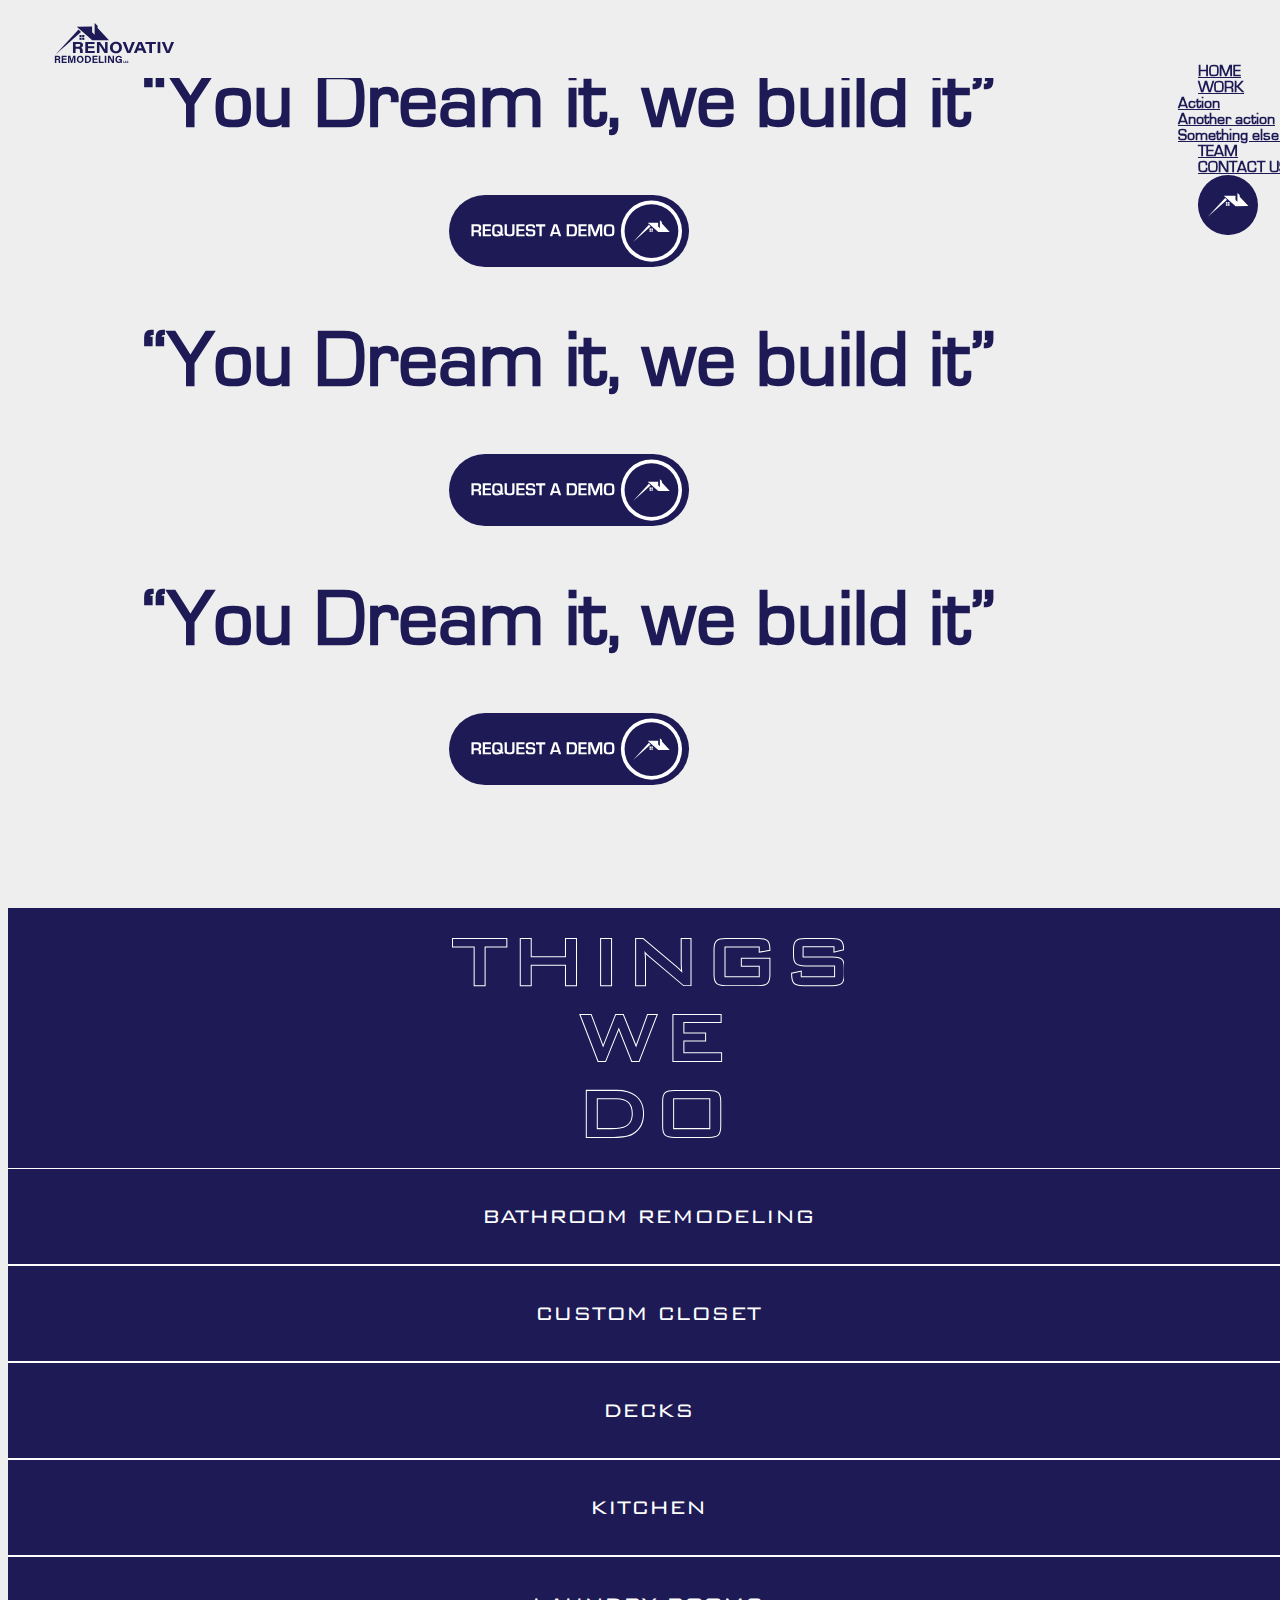
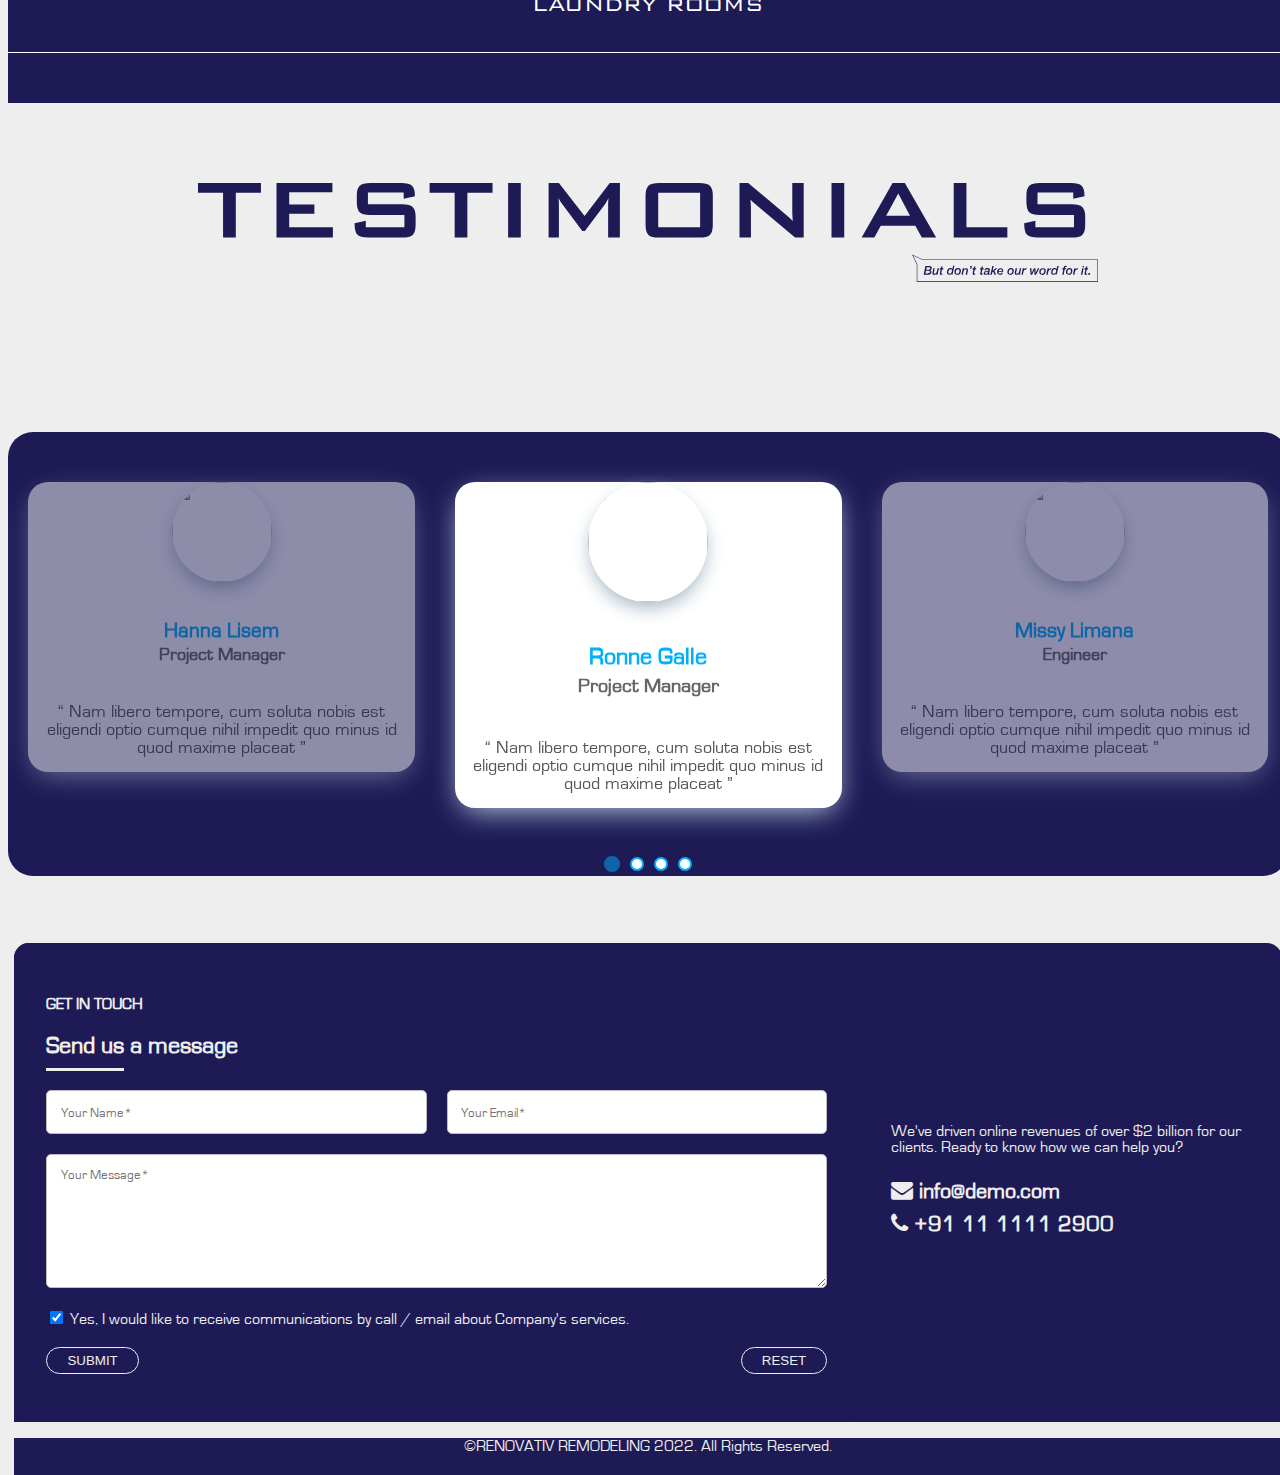
==== index.html @ 7543b1d0 "Add files via upload" ====
<html lang="en">
<head>
    <meta charset="UTF-8">
    <meta http-equiv="X-UA-Compatible" content="IE=edge">
    <meta name="viewport" content="width=device-width, initial-scale=1.0">
    <!-- <link rel="stylesheet" href="/assets/css/paper-kit.css"> -->
    <link rel="stylesheet" href="https://cdnjs.cloudflare.com/ajax/libs/font-awesome/4.7.0/css/font-awesome.min.css">
    <link href="https://cdn.jsdelivr.net/npm/bootstrap@5.1.3/dist/css/bootstrap.min.css" rel="stylesheet" integrity="sha384-1BmE4kWBq78iYhFldvKuhfTAU6auU8tT94WrHftjDbrCEXSU1oBoqyl2QvZ6jIW3" crossorigin="anonymous">
    <link rel='stylesheet' href='https://cdnjs.cloudflare.com/ajax/libs/OwlCarousel2/2.3.4/assets/owl.carousel.min.css'>
    
    <link rel="stylesheet" href="css/styles.css">
    <title>Renovativ</title>
</head>
<body>
    <div class="container-fluid landing_page">
        
        <nav class="navbar navbar-expand-lg navbar-light bg-light">
          <div class="container-fluid">
            <a class="navbar-brand" href="#"><img src="SVG/ren_logo.svg" alt="" width="183" height="40" class="d-inline-block align-text-top"></a>
            <div class="menu-container">
              <div class="close">close</div>
              <div class="abs-center tab menu-tab">The Menu stuff will go here</div>
          </div>
          
          <div class="side-nav">
              <h2 class="abs-center nav-header">Nav</h2>
              <ul class="abs-center nav-options">
                  <li class="rela-block nav-link the-menu">HOME</li>
                  <li class="rela-block nav-link">WORK</li>
                    
                  <li class="rela-block nav-link">TEAM</li>
                  <li class="rela-block nav-link">CONTACT US</li>
              </ul>
          </div>
          <div class="rela-block top-section">
    
            <div class="nav-button top">
                <div class="abs-center nav-bars">
                  <svg xmlns="http://www.w3.org/2000/svg" viewBox="0 0 61.43 61.42">
                    <defs>
                        <style>
                            .svg_n {
                                fill: #1d1a55;
                            }
                
                            .svg_w {
                                fill: #fff;
                            }
                        </style>
                    </defs>
                    <g id="Layer_2" data-name="Layer 2">
                        <g id="Layer_1-2" data-name="Layer 1">
                            <path class="svg_n" d="M61.43,30.71A30.72,30.72,0,1,1,30.71,0,30.71,30.71,0,0,1,61.43,30.71" />
                            <rect class="svg_w" x="28.53" y="27.74" width="1.67" height="1.67" />
                            <rect class="svg_w" x="30.64" y="27.74" width="1.67" height="1.67" />
                            <rect class="svg_w" x="28.53" y="29.87" width="1.67" height="1.67" />
                            <rect class="svg_w" x="30.64" y="29.87" width="1.67" height="1.67" />
                            <polygon class="svg_w"
                                points="38.39 21.16 38.39 25.5 40.36 27.48 40.36 18.36 42.69 20.48 42.69 20.69 42.69 22.18 51.62 31.78 38.52 31.87 26.42 21.21 38.39 21.16" />
                            <polygon class="svg_w" points="27.77 23.47 29.72 25.34 9.81 43.06 27.77 23.47" />
                        </g>
                    </g>
                </svg>
                </div>
            </div>
        </div>
            <div class="collapse navbar-collapse" id="navbarNavDropdown">
              <ul class="navbar-nav">
                <li class="nav-item">
                  <a class="nav-link active" aria-current="page" href="#">HOME</a>
                </li>
                <li class="nav-item dropdown">
                  <a class="nav-link dropdown-toggle" href="#" id="navbarDropdownMenuLink" role="button" data-bs-toggle="dropdown" aria-expanded="false">
                    WORK
                  </a>
                  <ul class="dropdown-menu" aria-labelledby="navbarDropdownMenuLink">
                    <li><a class="dropdown-item" href="#">Action</a></li>
                    <li><a class="dropdown-item" href="#">Another action</a></li>
                    <li><a class="dropdown-item" href="#">Something else here</a></li>
                  </ul>
                </li>
                <li class="nav-item">
                  <a class="nav-link" href="#">TEAM</a>
                </li>
                <li class="nav-item">
                  <a class="nav-link" href="#">CONTACT US</a>
                </li>
                <li class="nav-item">
                  <a class="nav-link nav_svg" href="#">
                      <svg xmlns="http://www.w3.org/2000/svg" viewBox="0 0 61.43 61.42"><defs><style>.cls-1{fill:#1d1a55;}.cls-2{fill:#fff;}</style></defs><g id="Layer_2" data-name="Layer 2"><g id="Layer_1-2" data-name="Layer 1"><path class="cls-1" d="M61.43,30.71A30.72,30.72,0,1,1,30.71,0,30.71,30.71,0,0,1,61.43,30.71"/><rect class="cls-2" x="28.53" y="27.74" width="1.67" height="1.67"/><rect class="cls-2" x="30.64" y="27.74" width="1.67" height="1.67"/><rect class="cls-2" x="28.53" y="29.87" width="1.67" height="1.67"/><rect class="cls-2" x="30.64" y="29.87" width="1.67" height="1.67"/><polygon class="cls-2" points="38.39 21.16 38.39 25.5 40.36 27.48 40.36 18.36 42.69 20.48 42.69 20.69 42.69 22.18 51.62 31.78 38.52 31.87 26.42 21.21 38.39 21.16"/><polygon class="cls-2" points="27.77 23.47 29.72 25.34 9.81 43.06 27.77 23.47"/></g></g></svg>
                  </a>
                </li>
                
              </ul>
            </div>
          </div>
        </nav>
         

          <div class="container_fluid carousel_main">
            <div id="carouselExampleDark" class="carousel carousel-dark slide" data-bs-ride="carousel">
                <div class="carousel-indicators">
                  <button type="button" data-bs-target="#carouselExampleDark" data-bs-slide-to="0" class="active" aria-current="true" aria-label="Slide 1"></button>
                  <button type="button" data-bs-target="#carouselExampleDark" data-bs-slide-to="1" aria-label="Slide 2"></button>
                  <button type="button" data-bs-target="#carouselExampleDark" data-bs-slide-to="2" aria-label="Slide 3"></button>
                </div>
                <div class="carousel-inner">
                  <div class="carousel-item active">
                    <h1>
                        “You Dream it, we build it”
                    </h1>
                    <svg xmlns="http://www.w3.org/2000/svg" viewBox="0 0 274.03 82.09"><defs><style>.cls-1{fill:#1d1a55;}.cls-2{fill:#fff;}</style></defs><g id="Layer_2" data-name="Layer 2"><g id="Layer_1-2" data-name="Layer 1"><path class="cls-1" d="M233,82.09H41.05A41,41,0,1,1,41.05,0H233a41,41,0,0,1,0,82.09"/><path class="cls-2" d="M266.07,41.21A34.92,34.92,0,1,1,231.15,6.29a34.93,34.93,0,0,1,34.92,34.92"/><path class="cls-2" d="M25.65,47.12V33.52h6.71a5.16,5.16,0,0,1,3.45.87,4.16,4.16,0,0,1,.95,3.14,5.77,5.77,0,0,1-.48,2.82,2.79,2.79,0,0,1-1.94,1v.09c1.51.1,2.27,1,2.27,2.64v3H34V44.64A1.84,1.84,0,0,0,32,42.54H28.23v4.58Zm2.58-6.75h3.71a2.37,2.37,0,0,0,1.76-.48A2.9,2.9,0,0,0,34.13,38a3.1,3.1,0,0,0-.37-1.88,2.19,2.19,0,0,0-1.64-.43H28.23Z"/><path class="cls-2" d="M41.12,35.69V39.2H47.5v1.9H41.12V45h6.79v2.17H38.54V33.52h9.31v2.17Z"/><path class="cls-2" d="M62.48,45.3l-1.07,1.56L60.12,46q-1.27,1.27-4.83,1.28c-2.6,0-4.26-.39-5-1.17s-1.11-2.55-1.11-5.3q0-4.82,1-6.09t5-1.28q3.91,0,5,1.2t1.08,5.54a20.94,20.94,0,0,1-.27,4.18Zm-7.75-3,1.08-1.55,2.81,1.9c.05-.49.08-.82.08-1V38.58c0-1.27-.2-2.08-.62-2.43a4.71,4.71,0,0,0-2.8-.54c-1.73,0-2.74.23-3,.67s-.44,2-.44,4.63c0,2,.18,3.17.54,3.55s1.46.57,3.33.57a3.58,3.58,0,0,0,2.23-.61Z"/><path class="cls-2" d="M72.24,33.52h2.58v9c0,1.89-.37,3.15-1.1,3.76s-2.21.91-4.46.91-3.92-.29-4.66-.86-1.11-1.8-1.11-3.66v-9.2h2.59v9.2c0,1,.18,1.64.53,1.91a5,5,0,0,0,2.54.4,4.84,4.84,0,0,0,2.56-.41c.35-.27.53-.94.53-2Z"/><path class="cls-2" d="M79.51,35.69V39.2h6.38v1.9H79.51V45H86.3v2.17H76.93V33.52h9.31v2.17Z"/><path class="cls-2" d="M98.32,37.49H95.8a1.69,1.69,0,0,1,0-.28q-.09-1.16-.51-1.44a4,4,0,0,0-2-.3,5.46,5.46,0,0,0-2.39.34,1.54,1.54,0,0,0-.57,1.43c0,.85.16,1.37.46,1.54a10.19,10.19,0,0,0,3,.4q3,.16,3.93.87c.6.46.9,1.43.9,2.9,0,1.81-.35,3-1.05,3.5s-2.24.79-4.62.79c-2.13,0-3.55-.26-4.26-.77s-1-1.57-1-3.15v-.5h2.51v.29c0,1,.17,1.53.5,1.74a6.69,6.69,0,0,0,2.72.32,4.17,4.17,0,0,0,2.22-.37c.31-.24.48-.81.48-1.7a1.75,1.75,0,0,0-.37-1.31,2.77,2.77,0,0,0-1.57-.4l-1.42-.09c-2.16-.12-3.53-.42-4.13-.89s-.9-1.49-.9-3,.36-2.65,1.08-3.18,2.17-.79,4.32-.79,3.43.24,4.14.73A3.22,3.22,0,0,1,98.32,37Z"/><path class="cls-2" d="M105.86,35.83V47.12h-2.58V35.83H99.35V33.52h10.58v2.31Z"/><path class="cls-2" d="M124.57,44.51H118.7l-.85,2.61h-2.73l4.52-13.6h3.88l4.6,13.6h-2.68Zm-.6-1.9-2.35-7.09-2.31,7.09Z"/><path class="cls-2" d="M134.39,47.12V33.52h6.69c1.9,0,3.23.42,4,1.25s1.15,2.28,1.15,4.36q0,5.1-.92,6.54c-.61,1-2,1.45-4.14,1.45ZM137,45h3.67c1.24,0,2-.28,2.4-.85a8.27,8.27,0,0,0,.54-3.76,9.28,9.28,0,0,0-.48-3.83c-.33-.54-1.09-.82-2.3-.82H137Z"/><path class="cls-2" d="M150.41,35.69V39.2h6.38v1.9h-6.38V45h6.79v2.17h-9.37V33.52h9.31v2.17Z"/><path class="cls-2" d="M175,33.52v13.6h-2.58V39.71c0-.59,0-1.26.05-2l.05-1,0-1h-.08l-.31.95-.3,1c-.28.85-.5,1.47-.65,1.88l-3,7.67h-2.35l-3-7.61c-.17-.42-.39-1-.66-1.88l-.31-1-.31-.94h-.08l.05,1,0,1q.06,1.16.06,2v7.41h-2.58V33.52h4.21l2.43,6.3c.17.44.38,1.07.66,1.88l.3.95.3.94h.09l.29-.94.3-.94c.25-.79.46-1.41.64-1.87l2.39-6.32Z"/><path class="cls-2" d="M183.07,33.4q3.7,0,4.77,1.23t1.07,5.51c0,3.11-.36,5.08-1.07,5.89s-2.44,1.21-5.19,1.21c-2.47,0-4.07-.4-4.79-1.2s-1.09-2.56-1.09-5.28c0-3.25.36-5.28,1.07-6.11S180.29,33.4,183.07,33.4Zm-.2,2.21c-1.73,0-2.75.23-3,.67s-.44,2-.44,4.63c0,2,.17,3.12.52,3.52s1.35.6,3,.6,2.56-.22,2.88-.67.48-1.81.48-4.08-.15-3.63-.45-4S184.55,35.61,182.87,35.61Z"/><path class="cls-1" d="M261.86,41.21A30.71,30.71,0,1,1,231.15,10.5a30.71,30.71,0,0,1,30.71,30.71"/><rect class="cls-2" x="228.96" y="38.23" width="1.67" height="1.67"/><rect class="cls-2" x="231.08" y="38.23" width="1.67" height="1.67"/><rect class="cls-2" x="228.96" y="40.36" width="1.67" height="1.67"/><rect class="cls-2" x="231.08" y="40.36" width="1.67" height="1.67"/><polygon class="cls-2" points="238.82 31.66 238.82 35.99 240.8 37.97 240.8 28.85 243.13 30.97 243.13 31.18 243.13 32.68 252.05 42.27 238.95 42.37 226.86 31.7 238.82 31.66"/><polygon class="cls-2" points="228.21 33.97 230.15 35.84 210.25 53.56 228.21 33.97"/></g></g></svg>
                  </div>
                  <div class="carousel-item">
                    <h1>
                        “You Dream it, we build it”
                    </h1>
                    <svg xmlns="http://www.w3.org/2000/svg" viewBox="0 0 274.03 82.09"><defs><style>.cls-1{fill:#1d1a55;}.cls-2{fill:#fff;}</style></defs><g id="Layer_2" data-name="Layer 2"><g id="Layer_1-2" data-name="Layer 1"><path class="cls-1" d="M233,82.09H41.05A41,41,0,1,1,41.05,0H233a41,41,0,0,1,0,82.09"/><path class="cls-2" d="M266.07,41.21A34.92,34.92,0,1,1,231.15,6.29a34.93,34.93,0,0,1,34.92,34.92"/><path class="cls-2" d="M25.65,47.12V33.52h6.71a5.16,5.16,0,0,1,3.45.87,4.16,4.16,0,0,1,.95,3.14,5.77,5.77,0,0,1-.48,2.82,2.79,2.79,0,0,1-1.94,1v.09c1.51.1,2.27,1,2.27,2.64v3H34V44.64A1.84,1.84,0,0,0,32,42.54H28.23v4.58Zm2.58-6.75h3.71a2.37,2.37,0,0,0,1.76-.48A2.9,2.9,0,0,0,34.13,38a3.1,3.1,0,0,0-.37-1.88,2.19,2.19,0,0,0-1.64-.43H28.23Z"/><path class="cls-2" d="M41.12,35.69V39.2H47.5v1.9H41.12V45h6.79v2.17H38.54V33.52h9.31v2.17Z"/><path class="cls-2" d="M62.48,45.3l-1.07,1.56L60.12,46q-1.27,1.27-4.83,1.28c-2.6,0-4.26-.39-5-1.17s-1.11-2.55-1.11-5.3q0-4.82,1-6.09t5-1.28q3.91,0,5,1.2t1.08,5.54a20.94,20.94,0,0,1-.27,4.18Zm-7.75-3,1.08-1.55,2.81,1.9c.05-.49.08-.82.08-1V38.58c0-1.27-.2-2.08-.62-2.43a4.71,4.71,0,0,0-2.8-.54c-1.73,0-2.74.23-3,.67s-.44,2-.44,4.63c0,2,.18,3.17.54,3.55s1.46.57,3.33.57a3.58,3.58,0,0,0,2.23-.61Z"/><path class="cls-2" d="M72.24,33.52h2.58v9c0,1.89-.37,3.15-1.1,3.76s-2.21.91-4.46.91-3.92-.29-4.66-.86-1.11-1.8-1.11-3.66v-9.2h2.59v9.2c0,1,.18,1.64.53,1.91a5,5,0,0,0,2.54.4,4.84,4.84,0,0,0,2.56-.41c.35-.27.53-.94.53-2Z"/><path class="cls-2" d="M79.51,35.69V39.2h6.38v1.9H79.51V45H86.3v2.17H76.93V33.52h9.31v2.17Z"/><path class="cls-2" d="M98.32,37.49H95.8a1.69,1.69,0,0,1,0-.28q-.09-1.16-.51-1.44a4,4,0,0,0-2-.3,5.46,5.46,0,0,0-2.39.34,1.54,1.54,0,0,0-.57,1.43c0,.85.16,1.37.46,1.54a10.19,10.19,0,0,0,3,.4q3,.16,3.93.87c.6.46.9,1.43.9,2.9,0,1.81-.35,3-1.05,3.5s-2.24.79-4.62.79c-2.13,0-3.55-.26-4.26-.77s-1-1.57-1-3.15v-.5h2.51v.29c0,1,.17,1.53.5,1.74a6.69,6.69,0,0,0,2.72.32,4.17,4.17,0,0,0,2.22-.37c.31-.24.48-.81.48-1.7a1.75,1.75,0,0,0-.37-1.31,2.77,2.77,0,0,0-1.57-.4l-1.42-.09c-2.16-.12-3.53-.42-4.13-.89s-.9-1.49-.9-3,.36-2.65,1.08-3.18,2.17-.79,4.32-.79,3.43.24,4.14.73A3.22,3.22,0,0,1,98.32,37Z"/><path class="cls-2" d="M105.86,35.83V47.12h-2.58V35.83H99.35V33.52h10.58v2.31Z"/><path class="cls-2" d="M124.57,44.51H118.7l-.85,2.61h-2.73l4.52-13.6h3.88l4.6,13.6h-2.68Zm-.6-1.9-2.35-7.09-2.31,7.09Z"/><path class="cls-2" d="M134.39,47.12V33.52h6.69c1.9,0,3.23.42,4,1.25s1.15,2.28,1.15,4.36q0,5.1-.92,6.54c-.61,1-2,1.45-4.14,1.45ZM137,45h3.67c1.24,0,2-.28,2.4-.85a8.27,8.27,0,0,0,.54-3.76,9.28,9.28,0,0,0-.48-3.83c-.33-.54-1.09-.82-2.3-.82H137Z"/><path class="cls-2" d="M150.41,35.69V39.2h6.38v1.9h-6.38V45h6.79v2.17h-9.37V33.52h9.31v2.17Z"/><path class="cls-2" d="M175,33.52v13.6h-2.58V39.71c0-.59,0-1.26.05-2l.05-1,0-1h-.08l-.31.95-.3,1c-.28.85-.5,1.47-.65,1.88l-3,7.67h-2.35l-3-7.61c-.17-.42-.39-1-.66-1.88l-.31-1-.31-.94h-.08l.05,1,0,1q.06,1.16.06,2v7.41h-2.58V33.52h4.21l2.43,6.3c.17.44.38,1.07.66,1.88l.3.95.3.94h.09l.29-.94.3-.94c.25-.79.46-1.41.64-1.87l2.39-6.32Z"/><path class="cls-2" d="M183.07,33.4q3.7,0,4.77,1.23t1.07,5.51c0,3.11-.36,5.08-1.07,5.89s-2.44,1.21-5.19,1.21c-2.47,0-4.07-.4-4.79-1.2s-1.09-2.56-1.09-5.28c0-3.25.36-5.28,1.07-6.11S180.29,33.4,183.07,33.4Zm-.2,2.21c-1.73,0-2.75.23-3,.67s-.44,2-.44,4.63c0,2,.17,3.12.52,3.52s1.35.6,3,.6,2.56-.22,2.88-.67.48-1.81.48-4.08-.15-3.63-.45-4S184.55,35.61,182.87,35.61Z"/><path class="cls-1" d="M261.86,41.21A30.71,30.71,0,1,1,231.15,10.5a30.71,30.71,0,0,1,30.71,30.71"/><rect class="cls-2" x="228.96" y="38.23" width="1.67" height="1.67"/><rect class="cls-2" x="231.08" y="38.23" width="1.67" height="1.67"/><rect class="cls-2" x="228.96" y="40.36" width="1.67" height="1.67"/><rect class="cls-2" x="231.08" y="40.36" width="1.67" height="1.67"/><polygon class="cls-2" points="238.82 31.66 238.82 35.99 240.8 37.97 240.8 28.85 243.13 30.97 243.13 31.18 243.13 32.68 252.05 42.27 238.95 42.37 226.86 31.7 238.82 31.66"/><polygon class="cls-2" points="228.21 33.97 230.15 35.84 210.25 53.56 228.21 33.97"/></g></g></svg>

                  </div>
                  <div class="carousel-item">
                    <h1>
                        “You Dream it, we build it”
                    </h1>
                    <svg xmlns="http://www.w3.org/2000/svg" viewBox="0 0 274.03 82.09"><defs><style>.cls-1{fill:#1d1a55;}.cls-2{fill:#fff;}</style></defs><g id="Layer_2" data-name="Layer 2"><g id="Layer_1-2" data-name="Layer 1"><path class="cls-1" d="M233,82.09H41.05A41,41,0,1,1,41.05,0H233a41,41,0,0,1,0,82.09"/><path class="cls-2" d="M266.07,41.21A34.92,34.92,0,1,1,231.15,6.29a34.93,34.93,0,0,1,34.92,34.92"/><path class="cls-2" d="M25.65,47.12V33.52h6.71a5.16,5.16,0,0,1,3.45.87,4.16,4.16,0,0,1,.95,3.14,5.77,5.77,0,0,1-.48,2.82,2.79,2.79,0,0,1-1.94,1v.09c1.51.1,2.27,1,2.27,2.64v3H34V44.64A1.84,1.84,0,0,0,32,42.54H28.23v4.58Zm2.58-6.75h3.71a2.37,2.37,0,0,0,1.76-.48A2.9,2.9,0,0,0,34.13,38a3.1,3.1,0,0,0-.37-1.88,2.19,2.19,0,0,0-1.64-.43H28.23Z"/><path class="cls-2" d="M41.12,35.69V39.2H47.5v1.9H41.12V45h6.79v2.17H38.54V33.52h9.31v2.17Z"/><path class="cls-2" d="M62.48,45.3l-1.07,1.56L60.12,46q-1.27,1.27-4.83,1.28c-2.6,0-4.26-.39-5-1.17s-1.11-2.55-1.11-5.3q0-4.82,1-6.09t5-1.28q3.91,0,5,1.2t1.08,5.54a20.94,20.94,0,0,1-.27,4.18Zm-7.75-3,1.08-1.55,2.81,1.9c.05-.49.08-.82.08-1V38.58c0-1.27-.2-2.08-.62-2.43a4.71,4.71,0,0,0-2.8-.54c-1.73,0-2.74.23-3,.67s-.44,2-.44,4.63c0,2,.18,3.17.54,3.55s1.46.57,3.33.57a3.58,3.58,0,0,0,2.23-.61Z"/><path class="cls-2" d="M72.24,33.52h2.58v9c0,1.89-.37,3.15-1.1,3.76s-2.21.91-4.46.91-3.92-.29-4.66-.86-1.11-1.8-1.11-3.66v-9.2h2.59v9.2c0,1,.18,1.64.53,1.91a5,5,0,0,0,2.54.4,4.84,4.84,0,0,0,2.56-.41c.35-.27.53-.94.53-2Z"/><path class="cls-2" d="M79.51,35.69V39.2h6.38v1.9H79.51V45H86.3v2.17H76.93V33.52h9.31v2.17Z"/><path class="cls-2" d="M98.32,37.49H95.8a1.69,1.69,0,0,1,0-.28q-.09-1.16-.51-1.44a4,4,0,0,0-2-.3,5.46,5.46,0,0,0-2.39.34,1.54,1.54,0,0,0-.57,1.43c0,.85.16,1.37.46,1.54a10.19,10.19,0,0,0,3,.4q3,.16,3.93.87c.6.46.9,1.43.9,2.9,0,1.81-.35,3-1.05,3.5s-2.24.79-4.62.79c-2.13,0-3.55-.26-4.26-.77s-1-1.57-1-3.15v-.5h2.51v.29c0,1,.17,1.53.5,1.74a6.69,6.69,0,0,0,2.72.32,4.17,4.17,0,0,0,2.22-.37c.31-.24.48-.81.48-1.7a1.75,1.75,0,0,0-.37-1.31,2.77,2.77,0,0,0-1.57-.4l-1.42-.09c-2.16-.12-3.53-.42-4.13-.89s-.9-1.49-.9-3,.36-2.65,1.08-3.18,2.17-.79,4.32-.79,3.43.24,4.14.73A3.22,3.22,0,0,1,98.32,37Z"/><path class="cls-2" d="M105.86,35.83V47.12h-2.58V35.83H99.35V33.52h10.58v2.31Z"/><path class="cls-2" d="M124.57,44.51H118.7l-.85,2.61h-2.73l4.52-13.6h3.88l4.6,13.6h-2.68Zm-.6-1.9-2.35-7.09-2.31,7.09Z"/><path class="cls-2" d="M134.39,47.12V33.52h6.69c1.9,0,3.23.42,4,1.25s1.15,2.28,1.15,4.36q0,5.1-.92,6.54c-.61,1-2,1.45-4.14,1.45ZM137,45h3.67c1.24,0,2-.28,2.4-.85a8.27,8.27,0,0,0,.54-3.76,9.28,9.28,0,0,0-.48-3.83c-.33-.54-1.09-.82-2.3-.82H137Z"/><path class="cls-2" d="M150.41,35.69V39.2h6.38v1.9h-6.38V45h6.79v2.17h-9.37V33.52h9.31v2.17Z"/><path class="cls-2" d="M175,33.52v13.6h-2.58V39.71c0-.59,0-1.26.05-2l.05-1,0-1h-.08l-.31.95-.3,1c-.28.85-.5,1.47-.65,1.88l-3,7.67h-2.35l-3-7.61c-.17-.42-.39-1-.66-1.88l-.31-1-.31-.94h-.08l.05,1,0,1q.06,1.16.06,2v7.41h-2.58V33.52h4.21l2.43,6.3c.17.44.38,1.07.66,1.88l.3.95.3.94h.09l.29-.94.3-.94c.25-.79.46-1.41.64-1.87l2.39-6.32Z"/><path class="cls-2" d="M183.07,33.4q3.7,0,4.77,1.23t1.07,5.51c0,3.11-.36,5.08-1.07,5.89s-2.44,1.21-5.19,1.21c-2.47,0-4.07-.4-4.79-1.2s-1.09-2.56-1.09-5.28c0-3.25.36-5.28,1.07-6.11S180.29,33.4,183.07,33.4Zm-.2,2.21c-1.73,0-2.75.23-3,.67s-.44,2-.44,4.63c0,2,.17,3.12.52,3.52s1.35.6,3,.6,2.56-.22,2.88-.67.48-1.81.48-4.08-.15-3.63-.45-4S184.55,35.61,182.87,35.61Z"/><path class="cls-1" d="M261.86,41.21A30.71,30.71,0,1,1,231.15,10.5a30.71,30.71,0,0,1,30.71,30.71"/><rect class="cls-2" x="228.96" y="38.23" width="1.67" height="1.67"/><rect class="cls-2" x="231.08" y="38.23" width="1.67" height="1.67"/><rect class="cls-2" x="228.96" y="40.36" width="1.67" height="1.67"/><rect class="cls-2" x="231.08" y="40.36" width="1.67" height="1.67"/><polygon class="cls-2" points="238.82 31.66 238.82 35.99 240.8 37.97 240.8 28.85 243.13 30.97 243.13 31.18 243.13 32.68 252.05 42.27 238.95 42.37 226.86 31.7 238.82 31.66"/><polygon class="cls-2" points="228.21 33.97 230.15 35.84 210.25 53.56 228.21 33.97"/></g></g></svg>

                  </div>
                  <!-- <ol class="carousel-indicators">
                    <button type="button" data-bs-target="#carouselExampleDark" data-bs-slide-to="0" class="active" aria-current="true" aria-label="Slide 1"></button>
                    <button type="button" data-bs-target="#carouselExampleDark" data-bs-slide-to="1" aria-label="Slide 2"></button>
                    <button type="button" data-bs-target="#carouselExampleDark" data-bs-slide-to="2" aria-label="Slide 3"></button>
                  </ol> -->
                </div>
              </div>
          </div>
    </div>
    <div class="container-fluid twd_page">
        <svg xmlns="http://www.w3.org/2000/svg" viewBox="0 0 384.58 195.82">
            <defs>
                <style>
                    .TWD_SVG {
                        fill: #fff;
                    }
                </style>
            </defs>
            <g id="Layer_2" data-name="Layer 2">
                <g id="Layer_1-2" data-name="Layer 1">
                    <path class="TWD_SVG"
                        d="M384.08,29.38h.5c0-4.35-.82-7.38-2.67-9S377,18,372.55,18H344.26V9.05h29.22v5.4L384,12v-.39c0-4.41-.79-7.47-2.57-9.17S376.47,0,372,0h-26.2c-4.4,0-7.5.73-9.32,2.37s-2.62,4.69-2.62,9v5.1c0,4.34.8,7.37,2.62,9s4.92,2.36,9.32,2.36H374.1v9.56H342.47V31.9L332,34.07v.41c0,4.82.72,8.13,2.36,10s4.92,2.66,9.68,2.67h28.52c4.4,0,7.52-.74,9.36-2.36s2.67-4.7,2.67-9.05V29.38h-1v6.35c0,4.24-.84,7-2.34,8.3s-4.39,2.11-8.69,2.11H344c-4.66,0-7.64-.86-8.93-2.34S333,39.2,333,34.48h-.5l.1.49,8.88-1.85v5.34H375.1V26.91H345.81c-4.3,0-7.18-.75-8.65-2.1s-2.3-4.07-2.29-8.3v-5.1c0-4.24.83-7,2.29-8.31S341.51,1,345.81,1H372c4.36,0,7.26.77,8.69,2.14S383,7.29,383,11.59h.5l-.12-.49-8.86,2.09V8.05H343.26V19h29.29c4.3,0,7.2.76,8.7,2.11s2.34,4.06,2.33,8.3ZM311.3,19.81v-.5H282.81v8.87h17.53v9.29H267.81V9.23h32.53v5.28l11.46-2.06V12c0-4.58-.74-7.74-2.42-9.51S304.49,0,299.85,0H268c-4.4,0-7.5.73-9.32,2.37s-2.62,4.69-2.62,9V35.73c0,4.35.8,7.37,2.62,9s4.92,2.36,9.32,2.37h31.83c4.41,0,7.51-.73,9.33-2.37s2.61-4.69,2.62-9V19.31h-.5v.5h-.5V35.73c0,4.24-.83,7-2.3,8.3s-4.35,2.12-8.65,2.11H268c-4.3,0-7.18-.76-8.65-2.11s-2.3-4.06-2.29-8.3V11.41c0-4.24.83-7,2.29-8.31S263.72,1,268,1h31.83c4.54,0,7.48.81,8.81,2.22s2.15,4.34,2.14,8.81h.5l-.09-.49-9.87,1.77V8.23H266.81V38.46h34.53V27.18H283.81V20.31H311.3v-.5h0ZM234.05.5V0H223.89V24.73c0,1.05.15,3.7.45,8l.5,0,.38-.33a52.74,52.74,0,0,0-5.33-5.06L187.29,0h-8V47.14h10.66V21.42q0-2.62-.45-7.11l-.5,0-.38.33a34.5,34.5,0,0,0,3.91,3.81l34,28.64h8V0h-.5V.5h-.5V46.14H226.9L193.15,17.73a31.7,31.7,0,0,1-3.79-3.7l-1-1.19.16,1.57q.44,4.45.44,7V46.14h-8.66V1h6.65l32.32,27.06a50.66,50.66,0,0,1,5.22,5l1,1.13-.1-1.5c-.3-4.28-.45-6.94-.45-7.92V1h9.16V.5h0ZM156.26.5V0H145V47.14h11.73V0h-.5V.5h-.5V46.14H146V1h10.23V.5h0ZM121.92.5V0H110.61V17.88H78.07V0H66.35V47.14H78.07V27.29h32.54V47.14h11.81V0h-.5V.5h-.5V46.14H111.6V26.29H77.08V46.14H67.34V1h9.74V18.88H111.6V1h10.32V.5h0ZM53.7.5V0H0V9.23H21.19V47.14H32.92V9.23H54.2V0h-.5V.5h-.5V8.23H31.92V46.14H22.19V8.23H1V1H53.7V.5h0Z" />
                    <path class="TWD_SVG"
                        d="M264,112.31v-.5H227.53V101.36h21.28V92.5H227.53V83.21H264V74.34H215.8v47.14h48.66v-9.67H264v.5h-.5v8.17H216.8V75.34H263v6.87H226.53V93.49h21.28v6.87H226.53v12.45H264v-.5h0ZM191.44,74.84l-.47-.17-10.73,29.71-12.16-30H159.9L148,104.4,136.62,74.34H124.46l18.18,47.14h8.1l12.53-31.07,12.36,31.07h7.93l18.18-47.14H191.09l-.12.33.47.17v.5h8.84l-17.41,45.14h-6.56l-13-32.76-13.22,32.76h-6.74l-17.4-45.14h10l12,31.83,12.6-31.83h6.83l12.88,31.84L191.91,75l-.47-.17v0Z" />
                    <path class="TWD_SVG"
                        d="M217,186.65h.5V157.91h34.41v28.24H217v.5h0v.5h35.91V156.91H216.51v30.24h.5Zm46.14-26.55h.5c0-4.35-.81-7.38-2.62-9s-4.92-2.35-9.32-2.36h-34c-4.41,0-7.51.73-9.32,2.36s-2.62,4.7-2.63,9v24.32c0,4.34.81,7.37,2.63,9s4.91,2.36,9.32,2.36h34c4.4,0,7.5-.73,9.32-2.36s2.61-4.7,2.62-9V160.1h-1v24.32c0,4.23-.83,7-2.29,8.3s-4.36,2.11-8.65,2.11h-34c-4.3,0-7.19-.76-8.65-2.11s-2.3-4.06-2.3-8.3V160.1c0-4.24.84-7,2.3-8.31s4.35-2.11,8.65-2.1h34c4.29,0,7.18.76,8.65,2.1s2.3,4.07,2.29,8.31Zm-92.72,24.05-.24-.44c-2.85,1.6-7.55,2.45-14.07,2.44H142.76V157.91h18.55c10,.08,14.63,4.5,14.7,13.9,0,5.86-1.95,9.73-5.82,11.9l.24.44.24.43c4.24-2.35,6.35-6.71,6.34-12.77,0-4.88-1.29-8.64-4-11.16s-6.6-3.74-11.74-3.74H141.76v30.24h14.36c6.6,0,11.43-.82,14.55-2.57Zm9.57-29.6.31-.39c-4.65-3.67-11-5.47-19.09-5.47H131v47.13h27.41c8.81,0,15.19-1.18,19.22-3.64,6.94-4.32,10.44-11.13,10.43-20.19,0-7.79-2.6-13.8-7.8-17.83l-.3.39-.31.4c4.93,3.83,7.4,9.45,7.41,17,0,8.82-3.31,15.18-10,19.33-3.73,2.31-10,3.51-18.69,3.51H132V149.69h29.19c7.92,0,14.05,1.77,18.47,5.26Z" />
                </g>
            </g>
        </svg>
<ul>
    <li class="twd_item">
        <a href="">
            BATHROOM REMODELING
        </a>
    </li>
    <li class="twd_item">
        <a href="">
            CUSTOM CLOSET
        </a>
    </li>
    <li class="twd_item">
        <a href="">
            DECKS
        </a>
    </li>
    <li class="twd_item">
        <a href="">
            KITCHEN
        </a>
    </li>
    <li class="twd_item">
        <a href="">
            LAUNDRY ROOMS
        </a>
    </li>
</ul>
    </div>
    <div class="container-fluid testimonial_page">
      <div class="test_svg">
        <svg xmlns="http://www.w3.org/2000/svg" viewBox="0 0 832.99 91.54"><defs><style>.cls-1{fill:#1d1a55;}</style></defs><g id="Layer_2" data-name="Layer 2"><g id="Layer_1-2" data-name="Layer 1"><path class="cls-1" d="M824,84.87h1.58l.34-1.54h-1.58ZM821.64,79h-1l-.21,1h1l-.68,3.23a4.07,4.07,0,0,0-.08.66c0,.54.24,1.09,1.18,1.09a4.88,4.88,0,0,0,1.07-.12l.22-1a3.59,3.59,0,0,1-.7.05c-.39,0-.47-.18-.47-.43a3.59,3.59,0,0,1,.12-.64l.6-2.88h1.18l.2-1h-1.17l.36-1.77H822Zm-2.89-1H820l.25-1.24H819Zm-1.44,6.9h1.3L819.83,79h-1.3Zm-7.38,0h1.3l.55-2.61c.25-1.18.82-2.21,2.16-2.21a2.4,2.4,0,0,1,.46,0l.27-1.25a4.43,4.43,0,0,0-.63,0,2.44,2.44,0,0,0-1.88,1.33l0,0,.24-1.15h-1.23Zm-3.2-5c.95,0,1.36.65,1.36,1.51,0,1.2-.65,2.65-2,2.65-.94,0-1.35-.65-1.35-1.52,0-1.17.65-2.64,2-2.64M806,85a3.37,3.37,0,0,0,3.37-3.68,2.32,2.32,0,0,0-2.58-2.53,3.44,3.44,0,0,0-3.36,3.64A2.35,2.35,0,0,0,806,85M800,84.87h1.3l1-4.92h1.15l.19-1h-1.14c.18-.71.16-1.22,1-1.22a2,2,0,0,1,.5,0l.21-1a9.05,9.05,0,0,0-1-.08c-1.59,0-1.8.89-2.08,2.25h-1L800,80h1Zm-3.29-8.14h-1.3l-.65,3.06h0a1.75,1.75,0,0,0-1.78-1c-2,0-3.2,1.89-3.2,3.8A2.13,2.13,0,0,0,792,85a2,2,0,0,0,1.84-1l0,0-.18.79h1.24Zm-2.29,4.53c0,1.19-.68,2.75-2,2.75A1.23,1.23,0,0,1,791,82.62c0-1.33.61-2.77,2.06-2.77a1.24,1.24,0,0,1,1.3,1.41m-9.13,3.61h1.3l.55-2.61c.25-1.18.82-2.21,2.16-2.21a2.4,2.4,0,0,1,.46,0l.27-1.25a4.29,4.29,0,0,0-.62,0,2.41,2.41,0,0,0-1.88,1.33l0,0,.24-1.15h-1.23Zm-3.2-5c1,0,1.36.65,1.36,1.51,0,1.2-.65,2.65-2,2.65-.95,0-1.36-.65-1.36-1.52,0-1.17.65-2.64,2-2.64m-.7,5.18a3.37,3.37,0,0,0,3.36-3.68,2.32,2.32,0,0,0-2.58-2.53,3.44,3.44,0,0,0-3.36,3.64A2.35,2.35,0,0,0,781.34,85m-10.55-.16h1.35l2-4.29h0l.26,4.29h1.36L778.81,79h-1.37l-2,4.25h0L775.12,79h-1.36l-2,4.25h0L771.42,79h-1.33Zm-8.55,0h1.3l.55-2.61c.25-1.18.82-2.21,2.16-2.21a2.4,2.4,0,0,1,.46,0l.27-1.25a4.36,4.36,0,0,0-.63,0,2.44,2.44,0,0,0-1.88,1.33l0,0,.24-1.15h-1.23ZM762.06,79h-1.3l-.66,3.19A2.13,2.13,0,0,1,758.23,84c-1,0-.9-.65-.9-.85a2.89,2.89,0,0,1,.09-.54l.75-3.64h-1.29l-.79,3.76a3.6,3.6,0,0,0-.06.73c0,1,.54,1.56,1.72,1.56a2.49,2.49,0,0,0,2-1l0,0-.18.85h1.22Zm-9.56.87c1,0,1.36.65,1.36,1.51,0,1.2-.65,2.65-2,2.65-1,0-1.36-.65-1.36-1.52,0-1.17.65-2.64,2-2.64M751.8,85a3.37,3.37,0,0,0,3.36-3.68,2.32,2.32,0,0,0-2.58-2.53,3.44,3.44,0,0,0-3.36,3.64A2.35,2.35,0,0,0,751.8,85m-10.66-3.62a1.85,1.85,0,0,1,1.79-1.56A1.14,1.14,0,0,1,744.17,81c0,.12,0,.23,0,.37Zm2.67,1.64a1.36,1.36,0,0,1-1.41,1A1.25,1.25,0,0,1,741,82.64a1.76,1.76,0,0,1,0-.38h4.39a4.66,4.66,0,0,0,.06-.73c0-1.15-.41-2.71-2.5-2.71a3.39,3.39,0,0,0-3.27,3.64A2.43,2.43,0,0,0,742.27,85a2.68,2.68,0,0,0,2.84-2Zm-10.28,1.82h1.3l.42-2,1-.86,1,2.86h1.44l-1.44-3.72,2.6-2.17h-1.64l-2.67,2.38,0,0,1-4.61h-1.3Zm-5-1.61c0-1,1.33-1,2.06-1a1.48,1.48,0,0,0,.81-.27l0,0c-.18,1.12-.6,2-1.86,2-.48,0-1-.19-1-.75m4.34-2.18a4.21,4.21,0,0,0,.12-.89c0-.42-.07-1.37-2.21-1.37-1.41,0-2.5.49-2.79,2h1.24c.18-.73.76-.92,1.47-.92.53,0,1,.14,1,.7a.7.7,0,0,1-.69.78c-.42,0-.86.08-1.3.1-1.29.08-2.47.58-2.47,2A1.64,1.64,0,0,0,729.07,85a2.83,2.83,0,0,0,2-.75.75.75,0,0,0,.79.75,4.34,4.34,0,0,0,1-.16l.21-.93c-.15,0-.31.07-.46.07s-.27-.11-.27-.27a3.19,3.19,0,0,1,.11-.58ZM725,79h-1l-.2,1h1l-.67,3.23a4.07,4.07,0,0,0-.08.66c0,.54.24,1.09,1.17,1.09a4.9,4.9,0,0,0,1.08-.12l.21-1a3.5,3.5,0,0,1-.69.05c-.39,0-.47-.18-.47-.43a4.51,4.51,0,0,1,.11-.64l.61-2.88h1.17l.21-1h-1.18l.37-1.77h-1.27Zm-7,0h-1l-.2,1h1l-.67,3.23a4.07,4.07,0,0,0-.08.66c0,.54.24,1.09,1.17,1.09a5,5,0,0,0,1.08-.12l.21-1a3.5,3.5,0,0,1-.69.05c-.39,0-.47-.18-.47-.43a4.51,4.51,0,0,1,.11-.64l.61-2.88h1.17l.21-1h-1.18l.37-1.77h-1.27Zm-3.41-.71h.86c-.13.56-.32.94-.93,1l-.13.66a1.82,1.82,0,0,0,1.79-1.69l.31-1.53h-1.58Zm-7.88,6.6H708l.66-3.19a2.68,2.68,0,0,1,.63-1.26,1.73,1.73,0,0,1,1.24-.57c.94,0,.9.65.9.84a3.13,3.13,0,0,1-.09.55l-.76,3.63h1.3l.79-3.76a4.32,4.32,0,0,0,.06-.73c0-.94-.54-1.56-1.73-1.56a2.47,2.47,0,0,0-2,1l0,0,.19-.86H708Zm-3.2-5c.94,0,1.35.65,1.35,1.51,0,1.2-.65,2.65-2,2.65-.95,0-1.36-.65-1.36-1.52,0-1.17.65-2.64,2-2.64M702.83,85a3.37,3.37,0,0,0,3.36-3.68,2.31,2.31,0,0,0-2.57-2.53,3.45,3.45,0,0,0-3.37,3.64A2.35,2.35,0,0,0,702.83,85m-2.61-8.3h-1.3l-.64,3.06h0a1.75,1.75,0,0,0-1.78-1c-2,0-3.2,1.89-3.2,3.8A2.13,2.13,0,0,0,695.56,85a2,2,0,0,0,1.85-1l0,0-.18.79h1.24Zm-2.29,4.53c0,1.19-.68,2.75-2,2.75a1.24,1.24,0,0,1-1.35-1.39c0-1.33.62-2.77,2.06-2.77a1.24,1.24,0,0,1,1.3,1.41M687.64,79h-1l-.21,1h1l-.67,3.23a3.19,3.19,0,0,0-.08.66c0,.54.24,1.09,1.17,1.09a4.88,4.88,0,0,0,1.07-.12l.22-1a3.54,3.54,0,0,1-.7.05c-.38,0-.47-.18-.47-.43a3.59,3.59,0,0,1,.12-.64l.6-2.88h1.18l.2-1h-1.17l.36-1.77H688Zm-1.76,0h-1.3l-.66,3.19A2.13,2.13,0,0,1,682.05,84c-1,0-.9-.65-.9-.85a2.89,2.89,0,0,1,.09-.54L682,79h-1.3l-.78,3.76a3.6,3.6,0,0,0-.06.73c0,1,.54,1.56,1.72,1.56a2.49,2.49,0,0,0,2-1l0,0-.18.85h1.22Zm-12,2.19H676c1.46,0,1.51.89,1.46,1.28-.13,1.33-1.63,1.26-2.11,1.26h-2Zm.67-3.27h2c1.16,0,1.25.64,1.25,1s-.2,1.27-1.62,1.27h-2.13Zm-2.87,7h4.18c2.52,0,3.06-1.72,3.06-2.56a1.62,1.62,0,0,0-1.22-1.71v0a1.9,1.9,0,0,0,1.56-1.94c0-.59-.23-1.91-2.39-1.91h-3.51Z"/><polygon class="cls-1" points="665.61 75.59 665.36 75.59 665.36 91.54 832.99 91.54 832.99 70.56 670.47 70.56 661.01 66.16 665.39 75.69 665.61 75.59 665.36 75.59 665.61 75.59 665.84 75.49 662.03 67.19 670.36 71.06 832.49 71.06 832.49 91.04 665.86 91.04 665.86 75.54 665.84 75.49 665.61 75.59"/><path class="cls-1" d="M821.28,31.63q0-7-2.74-9.5t-9.89-2.44H777.11V8.81h33.1v5.78l10.38-2.44Q820.59,5,818,2.5T808.06,0h-28.7q-7.14,0-9.84,2.45T766.83,12v5.58q0,7,2.69,9.5t9.84,2.45H810.9V41H775.15v-6l-10.38,2.16q0,7.83,2.45,10.57t10.19,2.75h31.24q7.14,0,9.89-2.45t2.74-9.5ZM749.2,41H711.3V0H699.55V50.54H749.2ZM637,30.36,648.23,9.79,659.1,30.36ZM654.3,0H642.94l-28.6,50.54h11.75L632,39.47h32l6.07,11.07h13.22ZM598.19,0H586.43V50.54h11.76ZM560.68,0H550.1V26.54q0,1.66.49,8.72a55.58,55.58,0,0,0-5.78-5.49L509.26,0h-8V50.54h10.58V22.92c0-1.9-.17-4.47-.49-7.74a34.94,34.94,0,0,0,4.21,4.11l37.12,31.25h8ZM426,9H464.8V41H426ZM476.55,12q0-7-2.69-9.5T464,0H426.8Q419.65,0,417,2.45t-2.7,9.5V38.59q0,7,2.7,9.5t9.84,2.45H464q7.14,0,9.84-2.45t2.69-9.5ZM390.56,0h-9.4L357.85,30.56,334.06,0h-9.5V50.54h9.5V18.9c0-1.3-.1-3-.3-5a23.18,23.18,0,0,0,3,5.19l19,25.36h2.35l19-25.26q2.06-3.43,2.93-5.29-.39,3.53-.39,5.19V50.54h10.87ZM298.8,0H287.05V50.54H298.8ZM272.65,0H214.38V9h23.21V50.54h11.75V9h23.31Zm-71.2,31.63q0-7-2.74-9.5t-9.89-2.44H157.28V8.81h33.11v5.78l10.38-2.44q0-7.16-2.65-9.65T188.23,0H159.54q-7.15,0-9.85,2.45T147,12v5.58q0,7,2.69,9.5t9.85,2.45h31.53V41H155.32v-6l-10.38,2.16q0,7.83,2.45,10.57t10.19,2.75h31.24q7.14,0,9.89-2.45t2.74-9.5ZM124.87,41H84.42V28.5h23.31V19.88H84.42V8.62h40V0H72.67V50.54h52.2ZM58.27,0H0V9H23.21V50.54H35V9H58.27Z"/></g></g></svg>
      </div>
      <div class="row gtco-testimonials">
        <div class="owl-carousel owl-carousel1 owl-theme">
          <div>
            <div class="card text-center"><img class="card-img-top" src="https://images.unsplash.com/photo-1572561300743-2dd367ed0c9a?crop=entropy&cs=tinysrgb&fit=crop&fm=jpg&h=300&ixid=eyJhcHBfaWQiOjF9&ixlib=rb-1.2.1&q=50&w=300" alt="">
              <div class="card-body">
                <h5>Ronne Galle <br />
                  <span> Project Manager </span>
                </h5>
                <p class="card-text">“ Nam libero tempore, cum soluta nobis est eligendi optio cumque nihil
                  impedit quo minus id quod maxime placeat ” </p>
              </div>
            </div>
          </div>
          <div>
            <div class="card text-center"><img class="card-img-top" src="https://images.unsplash.com/photo-1588361035994-295e21daa761?crop=entropy&cs=tinysrgb&fit=crop&fm=jpg&h=301&ixid=eyJhcHBfaWQiOjF9&ixlib=rb-1.2.1&q=50&w=301" alt="">
              <div class="card-body">
                <h5>Missy Limana<br />
                  <span> Engineer </span>
                </h5>
                <p class="card-text">“ Nam libero tempore, cum soluta nobis est eligendi optio cumque nihil
                  impedit quo minus id quod maxime placeat ” </p>
              </div>
            </div>
          </div>
          <div>
            <div class="card text-center"><img class="card-img-top" src="https://images.unsplash.com/photo-1575377222312-dd1a63a51638?crop=entropy&cs=tinysrgb&fit=crop&fm=jpg&h=302&ixid=eyJhcHBfaWQiOjF9&ixlib=rb-1.2.1&q=50&w=302" alt="">
              <div class="card-body">
                <h5>Martha Brown<br />
                  <span> Project Manager </span>
                </h5>
                <p class="card-text">“ Nam libero tempore, cum soluta nobis est eligendi optio cumque nihil
                  impedit quo minus id quod maxime placeat ” </p>
              </div>
            </div>
          </div>
          <div>
            <div class="card text-center"><img class="card-img-top" src="https://images.unsplash.com/photo-1549836938-d278c5d46d20?crop=entropy&cs=tinysrgb&fit=crop&fm=jpg&h=303&ixid=eyJhcHBfaWQiOjF9&ixlib=rb-1.2.1&q=50&w=303" alt="">
              <div class="card-body">
                <h5>Hanna Lisem<br />
                  <span> Project Manager </span>
                </h5>
                <p class="card-text">“ Nam libero tempore, cum soluta nobis est eligendi optio cumque nihil
                  impedit quo minus id quod maxime placeat ” </p>
              </div>
            </div>
          </div>
        </div>
      </div>
    </div>
    <!-- <div class="container-fluid twd_page">
      <svg xmlns="http://www.w3.org/2000/svg" viewBox="0 0 384.58 195.82">
          <defs>
              <style>
                  .TWD_SVG {
                      fill: #fff;
                  }
              </style>
          </defs>
          <g id="Layer_2" data-name="Layer 2">
              <g id="Layer_1-2" data-name="Layer 1">
                  <path class="TWD_SVG"
                      d="M384.08,29.38h.5c0-4.35-.82-7.38-2.67-9S377,18,372.55,18H344.26V9.05h29.22v5.4L384,12v-.39c0-4.41-.79-7.47-2.57-9.17S376.47,0,372,0h-26.2c-4.4,0-7.5.73-9.32,2.37s-2.62,4.69-2.62,9v5.1c0,4.34.8,7.37,2.62,9s4.92,2.36,9.32,2.36H374.1v9.56H342.47V31.9L332,34.07v.41c0,4.82.72,8.13,2.36,10s4.92,2.66,9.68,2.67h28.52c4.4,0,7.52-.74,9.36-2.36s2.67-4.7,2.67-9.05V29.38h-1v6.35c0,4.24-.84,7-2.34,8.3s-4.39,2.11-8.69,2.11H344c-4.66,0-7.64-.86-8.93-2.34S333,39.2,333,34.48h-.5l.1.49,8.88-1.85v5.34H375.1V26.91H345.81c-4.3,0-7.18-.75-8.65-2.1s-2.3-4.07-2.29-8.3v-5.1c0-4.24.83-7,2.29-8.31S341.51,1,345.81,1H372c4.36,0,7.26.77,8.69,2.14S383,7.29,383,11.59h.5l-.12-.49-8.86,2.09V8.05H343.26V19h29.29c4.3,0,7.2.76,8.7,2.11s2.34,4.06,2.33,8.3ZM311.3,19.81v-.5H282.81v8.87h17.53v9.29H267.81V9.23h32.53v5.28l11.46-2.06V12c0-4.58-.74-7.74-2.42-9.51S304.49,0,299.85,0H268c-4.4,0-7.5.73-9.32,2.37s-2.62,4.69-2.62,9V35.73c0,4.35.8,7.37,2.62,9s4.92,2.36,9.32,2.37h31.83c4.41,0,7.51-.73,9.33-2.37s2.61-4.69,2.62-9V19.31h-.5v.5h-.5V35.73c0,4.24-.83,7-2.3,8.3s-4.35,2.12-8.65,2.11H268c-4.3,0-7.18-.76-8.65-2.11s-2.3-4.06-2.29-8.3V11.41c0-4.24.83-7,2.29-8.31S263.72,1,268,1h31.83c4.54,0,7.48.81,8.81,2.22s2.15,4.34,2.14,8.81h.5l-.09-.49-9.87,1.77V8.23H266.81V38.46h34.53V27.18H283.81V20.31H311.3v-.5h0ZM234.05.5V0H223.89V24.73c0,1.05.15,3.7.45,8l.5,0,.38-.33a52.74,52.74,0,0,0-5.33-5.06L187.29,0h-8V47.14h10.66V21.42q0-2.62-.45-7.11l-.5,0-.38.33a34.5,34.5,0,0,0,3.91,3.81l34,28.64h8V0h-.5V.5h-.5V46.14H226.9L193.15,17.73a31.7,31.7,0,0,1-3.79-3.7l-1-1.19.16,1.57q.44,4.45.44,7V46.14h-8.66V1h6.65l32.32,27.06a50.66,50.66,0,0,1,5.22,5l1,1.13-.1-1.5c-.3-4.28-.45-6.94-.45-7.92V1h9.16V.5h0ZM156.26.5V0H145V47.14h11.73V0h-.5V.5h-.5V46.14H146V1h10.23V.5h0ZM121.92.5V0H110.61V17.88H78.07V0H66.35V47.14H78.07V27.29h32.54V47.14h11.81V0h-.5V.5h-.5V46.14H111.6V26.29H77.08V46.14H67.34V1h9.74V18.88H111.6V1h10.32V.5h0ZM53.7.5V0H0V9.23H21.19V47.14H32.92V9.23H54.2V0h-.5V.5h-.5V8.23H31.92V46.14H22.19V8.23H1V1H53.7V.5h0Z" />
                  <path class="TWD_SVG"
                      d="M264,112.31v-.5H227.53V101.36h21.28V92.5H227.53V83.21H264V74.34H215.8v47.14h48.66v-9.67H264v.5h-.5v8.17H216.8V75.34H263v6.87H226.53V93.49h21.28v6.87H226.53v12.45H264v-.5h0ZM191.44,74.84l-.47-.17-10.73,29.71-12.16-30H159.9L148,104.4,136.62,74.34H124.46l18.18,47.14h8.1l12.53-31.07,12.36,31.07h7.93l18.18-47.14H191.09l-.12.33.47.17v.5h8.84l-17.41,45.14h-6.56l-13-32.76-13.22,32.76h-6.74l-17.4-45.14h10l12,31.83,12.6-31.83h6.83l12.88,31.84L191.91,75l-.47-.17v0Z" />
                  <path class="TWD_SVG"
                      d="M217,186.65h.5V157.91h34.41v28.24H217v.5h0v.5h35.91V156.91H216.51v30.24h.5Zm46.14-26.55h.5c0-4.35-.81-7.38-2.62-9s-4.92-2.35-9.32-2.36h-34c-4.41,0-7.51.73-9.32,2.36s-2.62,4.7-2.63,9v24.32c0,4.34.81,7.37,2.63,9s4.91,2.36,9.32,2.36h34c4.4,0,7.5-.73,9.32-2.36s2.61-4.7,2.62-9V160.1h-1v24.32c0,4.23-.83,7-2.29,8.3s-4.36,2.11-8.65,2.11h-34c-4.3,0-7.19-.76-8.65-2.11s-2.3-4.06-2.3-8.3V160.1c0-4.24.84-7,2.3-8.31s4.35-2.11,8.65-2.1h34c4.29,0,7.18.76,8.65,2.1s2.3,4.07,2.29,8.31Zm-92.72,24.05-.24-.44c-2.85,1.6-7.55,2.45-14.07,2.44H142.76V157.91h18.55c10,.08,14.63,4.5,14.7,13.9,0,5.86-1.95,9.73-5.82,11.9l.24.44.24.43c4.24-2.35,6.35-6.71,6.34-12.77,0-4.88-1.29-8.64-4-11.16s-6.6-3.74-11.74-3.74H141.76v30.24h14.36c6.6,0,11.43-.82,14.55-2.57Zm9.57-29.6.31-.39c-4.65-3.67-11-5.47-19.09-5.47H131v47.13h27.41c8.81,0,15.19-1.18,19.22-3.64,6.94-4.32,10.44-11.13,10.43-20.19,0-7.79-2.6-13.8-7.8-17.83l-.3.39-.31.4c4.93,3.83,7.4,9.45,7.41,17,0,8.82-3.31,15.18-10,19.33-3.73,2.31-10,3.51-18.69,3.51H132V149.69h29.19c7.92,0,14.05,1.77,18.47,5.26Z" />
              </g>
          </g>
      </svg>
<ul>
  <li class="twd_item">
      <a href="">
          BATHROOM REMODELING
      </a>
  </li>
  <li class="twd_item">
      <a href="">
          BATHROOM REMODELING
      </a>
  </li>
  <li class="twd_item">
      <a href="">
          BATHROOM REMODELING
      </a>
  </li>
  <li class="twd_item">
      <a href="">
          BATHROOM REMODELING
      </a>
  </li>
  <li class="twd_item">
      <a href="">
          BATHROOM REMODELING
      </a>
  </li>
</ul>
  </div> -->
  <div class="contain">
  
    <div class="wrapper">
  
      <div class="form">
        <h4>GET IN TOUCH</h4>
        <h2 class="form-headline">Send us a message</h2>
        <form id="submit-form" action="">
          <p>
            <input id="name" class="form-input" type="text" placeholder="Your Name*">
            <small class="name-error"></small>
          </p>
          <p>
            <input id="email" class="form-input" type="email" placeholder="Your Email*">
            <small class="name-error"></small>
          </p>
          <!-- <p class="full-width">
            <input id="company-name" class="form-input" type="text" placeholder="Company Name*" required>
            <small></small>
          </p> -->
          <p class="full-width">
            <textarea  minlength="20" id="message" cols="30" rows="7" placeholder="Your Message*" required></textarea>
            <small></small>
          </p>
          <p class="full-width">
            <input type="checkbox" id="checkbox" name="checkbox" checked> Yes, I would like to receive communications by call / email about Company's services.
          </p>
          <p class="full-width">
            <input type="submit" class="submit-btn" value="Submit" onclick="checkValidations()">
            <button class="reset-btn" onclick="reset()">Reset</button>
          </p>
        </form>
      </div>
  
      <div class="contacts contact-wrapper">
  
        <ul>
          <li>We've driven online revenues of over <span class="highlight-text-grey">$2
              billion</span> for our clients. Ready to know
            how we can help you?</li>
          <span class="hightlight-contact-info">
            <li class="email-info"><i class="fa fa-envelope" aria-hidden="true"></i> info@demo.com</li>
            <li><i class="fa fa-phone" aria-hidden="true"></i> <span class="highlight-text">+91 11 1111 2900</span></li>
          </span>
        </ul>
      </div>
    </div>
  </div>
    
    
</body>

<footer>
  <div class="footer">
    <p>
      ©RENOVATIV REMODELING 2022. All Rights Reserved.
    </p>
  </div>
  
</footer>



<!--   Core JS Files   -->




<script src="https://cdn.jsdelivr.net/npm/bootstrap@5.1.3/dist/js/bootstrap.bundle.min.js" integrity="sha384-ka7Sk0Gln4gmtz2MlQnikT1wXgYsOg+OMhuP+IlRH9sENBO0LRn5q+8nbTov4+1p" crossorigin="anonymous"></script>
    <script src='https://code.jquery.com/jquery-2.2.4.min.js'></script>
<script src='https://cdnjs.cloudflare.com/ajax/libs/OwlCarousel2/2.3.4/owl.carousel.min.js'></script>
<script  src="js/index.js"></script>

</html>
---- css/styles.css ----
body {
  background-color: #eee;
  width: 100VW;
  font-family: Eurostile;
  height: 100%;
  flex-direction: column;
}

@font-face {
  font-family: 'Eurostile';
  font-style: normal;
  font-weight: normal;
  src: local('Eurostile'), url('/fonts/Eurostile/eurostile.woff') format('woff');
}

@font-face {
  font-family: 'BankGothic';
  font-style: normal;
  font-weight: normal;
  src: local('BankGothic'), url('/fonts/bankGothic/BankGothic.woff') format('woff');
}

.landing_page {
  height: 100vh;
  padding: 0;
 
}

/* Navbar */


.navbar {
  background-color: #eee !important;
  padding: 15px;
  z-index: 10;
  width: 100vw;
  position: fixed;
}

.navbar-nav {
  position: absolute;
  right: 5px;
}

.nav-item {
  margin: auto;
  height: fit-content;
}





.dropdown-item {
  text-align: center;
  font-weight: bold;
  font-family: Eurostile;
  padding: 0;
  font-size: 1em;
  color: #1D1A55 !important;
}

.nav-link:hover {
  background: #1D1A55;
    color: #eee !important;
  /* border-bottom: dashed #1D1A55 1px; */
  transition: border-bottom .1s;
}

.nav_svg {
  border-bottom: none !important;
  padding: 10px;
}

.nav-link svg {
  position: relative;
  height: 60px;
}

.dropdown-item:hover {
  background: #1D1A55;
    color: #eee !important;
  /* border-bottom: dashed #1D1A55 1px; */
  transition: border-bottom .1s;
}

/* Navbar menu */
/* navbar hamburger */
.navbar-toggler{
  align-items: center;
  justify-content: center;
  background-color: #1D1A55;
  width: 32px;
  height: 32px !important;
}
  
  .rela-block {
    visibility: hidden;
    display: block;
    position: relative;
    margin: auto;
  }

  .abs-center li{
    border-radius: 15px;
    background-color: #1D1A55;
    font-size: 23px;
    color: #eee;
  }

  .abs-center li:hover{
    border-radius: 15px;
    background-color: #eee;
    color: #1D1A55 !important;
  }
  @media (max-width: 991px) {
    .menu-container{
      visibility: visible;
    }
    .rela-block {
      visibility:visible;
    }
    .side-nav{
      visibility: visible !important;
    }
    
  }

  @media (min-width: 991px) {
    .nav-link {
      background: transparent;
    color: #1D1A55 !important;
    border-radius: 5px;
    padding: 5px 20px;
    font-family: Eurostile;
      font-weight: bold;
      /* 
      margin: 0px !important;
      padding: 0;
      font-size: 20px;
      color: #1D1A55 !important; */
    }
  }

  

  .rela-inline {
    display: inline-block;
    position: relative;
    margin: auto;
  }
  .floated {
    display: inline-block;
    position: relative;
    margin: false;
    float: left;
  }
  .abs-center {
    display: false;
    position: absolute;
    margin: false;
    top: 50%;
    left: 50%;
    right: false;
    bottom: false;
    transform: translate(-50%, -50%);
    text-align: center;
    width: 88%;
  }
  /* body {
    font-family: 'Open Sans';
    font-size: 18px;
    letter-spacing: 0px;
    font-weight: 400;
    line-height: 26px;
    color: #000;
  }
  p.light {
    color: #727272;
  } */
  /* h1 {
    font-family: 'Raleway';
    font-size: 54px;
    letter-spacing: 10px;
    font-weight: 200;
    line-height: 60px;
    text-transform: uppercase;
  } */
  /* h2 {
    font-family: 'Montserrat';
    font-size: 24px;
    letter-spacing: 6px;
    font-weight: 200;
    line-height: 30px;
    text-transform: uppercase;
    margin-bottom: 15px;
  } */
  /* .spacer {
    height: 400px;
  } */
  .menu-container {
    visibility: hidden;
    display: false;
    position: fixed;
    margin: false;
    top: 0;
    left: 0;
    right: 0;
    bottom: 0;
    z-index: -1;
    opacity: 0;
    background-color: rgba(0,0,0,0.7);
    transition: 0.2s ease;
  }
  .menu-container.displayed {
    z-index: 200;
    opacity: 1;
    transition: 0.35s ease, opacity 0.5s ease;
  }
  .menu-container.displayed .menu-tab {
    top: 50%;
  }
  .menu-container .close {
    color: #fff;
    margin: 30px;
    cursor: pointer;
  }
  .side-nav {
    visibility: hidden;
    display: false;
    position: fixed;
    margin: false;
    top: 1px;
    right: 0;
    right: false;
    bottom: false;
    z-index: 100;
    height: 90px;
    width: 90px;
    opacity: 0;
    overflow: hidden;
    transition: 0.35s ease, height 0s 0.35s ease, width 0.35s ease;
  }
  .side-nav.nav-open {
    color: #fff;
    height: 100vh;
    width: 310px;
    opacity: 1;
    background-color: #1D1A55;
    box-shadow: 2px 4px 26px 2px rgba(0,0,0,0.35);
    transition: 0.35s ease, height 0.4s 0.35s cubic-bezier(0.85, 0, 0.15, 1), width 0.4s 0.75s cubic-bezier(0.85, 0, 0.15, 1);
  }
  .nav-header {
    top: -20%;
    left: 48.5%;
    transition: 0.35s ease, top 0s 0.2s ease;
  }
  .nav-header.nav-open {
    top: 11%;
    transition: 0.35s ease, top 0.4s 1s cubic-bezier(0.85, 0, 0.15, 1);
  }
  .nav-options {
    width: 100%;
    height: auto;
    top: calc(50% + 5px);
  }
  .nav-options li {
    width: 70%;
    padding: 12px 0px;
    cursor: pointer;
    left: -120%;
  }
  .nav-options li:hover {
    color: #f67f74;
  }
  .nav-options.nav-open li {
    left: -2%;
  }
  .nav-options.nav-open li:nth-child(1) {
    transition: 0.35s ease, left 0.35s 0.9s cubic-bezier(0, 0, 0.15, 1.3);
  }
  .nav-options.nav-open li:nth-child(2) {
    transition: 0.35s ease, left 0.35s 0.95s cubic-bezier(0, 0, 0.15, 1.3);
  }
  .nav-options.nav-open li:nth-child(3) {
    transition: 0.35s ease, left 0.35s 1s cubic-bezier(0, 0, 0.15, 1.3);
  }
  .nav-options.nav-open li:nth-child(4) {
    transition: 0.35s ease, left 0.35s 1.05s cubic-bezier(0, 0, 0.15, 1.3);
  }
  .nav-options.nav-open li:nth-child(5) {
    transition: 0.35s ease, left 0.35s 1.1s cubic-bezier(0, 0, 0.15, 1.3);
  }
  .nav-options.nav-open li:nth-child(6) {
    transition: 0.35s ease, left 0.35s 1.15s cubic-bezier(0, 0, 0.15, 1.3);
  }
  .nav-options.nav-open li:nth-child(7) {
    transition: 0.35s ease, left 0.35s 1.2s cubic-bezier(0, 0, 0.15, 1.3);
  }
  .nav-options.nav-open li:nth-child(8) {
    transition: 0.35s ease, left 0.35s 1.25s cubic-bezier(0, 0, 0.15, 1.3);
  }
  .nav-options.nav-open li:nth-child(9) {
    transition: 0.35s ease, left 0.35s 1.3s cubic-bezier(0, 0, 0.15, 1.3);
  }
  .nav-options.nav-open li:nth-child(10) {
    transition: 0.35s ease, left 0.35s 1.35s cubic-bezier(0, 0, 0.15, 1.3);
  }
  
  
  
  
  .nav-button {
    z-index: 100;
    display: false;
    position: fixed;
    margin: false;
    top: 5px;
    height: 60px;
    width: 60px;
    border-radius: 30px;
    cursor: pointer;
  }
  .nav-button {
    right: 25px;
  }
  .nav-button:hover .nav-bars {
    opacity: .85;
    background-color: #eee;
  }
  .nav-button:hover .nav-bars:before,
  .nav-button:hover .nav-bars:after {
    background-color: #eee;
  }
  .nav-button.nav-open {
    right: 245px;
    transition: 0.35s ease, right 0.4s 0.75s cubic-bezier(0.85, 0, 0.15, 1);
  }
  
  .nav-button.nav-open .nav-bars,
  .nav-button.black .nav-bars {
    background-color: #1D1A55;
  }
  .nav-button.nav-open .nav-bars:before,
  .nav-button.black .nav-bars:before,
  .nav-button.nav-open .nav-bars:after,
  .nav-button.black .nav-bars:after {
    background-color: #1D1A55;
  }


  .nav-button.nav-open .svg_n
 {
    fill: #fff !important;
  }
  .nav-button.nav-open .svg_w{
    fill: #1D1A55 !important;
  }

  .nav-bars:before {
    top: -7px;
  }
  .nav-bars:after {
    top: 7px;
    width: 70%;
  }







/* CAROUSEL */

.carousel_main {
  background-color:#eee;
  height: 100vh;
  display: flex;
}

.carousel {
  width: 100%;
  display: flex;
  height: 100%;
}

.carousel-item {
  top: 35vh;
  align-items: center;
  text-align: center;
}

.carousel-item h1 {
  color: #1D1A55;
  font-size: 5em;
  font-weight: bold;
}

.carousel-item svg {
  width: 15em;
}



.carousel-indicators button {
  background-color: #1D1A55 !important;
  width: 15px !important;
  height: 15px !important;
  border-radius: 100%;
}

/* THINGS WE DO */
.twd_page {
  padding: 0 0 50px 0;
  text-align: center;
  background-color: #1D1A55;
  position: relative;
  height: fit-content;
}

.twd_page svg {
  padding: 30px 0;
  height: 200px;
}

.twd_page ul {
  width: 100vw;
  padding: 0;
}

.twd_item {
  padding: 35px;
  border-top: #fff 1px solid;
  border-bottom: #fff 1px solid;
}

.twd_item a {
  font-family: BankGothic;
  font-size: 1.5em;
  color: #fff;
  text-decoration: none;
}

.twd_item a:hover {
  font-size: 1.45em;
  color: rgba(255, 255, 255, 0.63);
  text-decoration: none;
}

/* Testimonials */
.testimonial_page {
  height: 90% !important;
  /* padding: 0 0 50px 0; */
  ;
  justify-content: center;
  text-align: center;
  background-color: #eee;
  align-items: center;
}

.test_svg {
  margin: auto;
  padding: 80px 10px;
  max-width: 900px;
}

.gtco-testimonials {
  background-color: #1D1A55;
  margin: 70px auto;
  position: relative;
  padding: 5px 0;
  border-radius: 25px;
}


.gtco-testimonials .owl-stage-outer {
  padding: 30px 0;
}

.gtco-testimonials .owl-nav {
  display: none;
}

.gtco-testimonials .owl-dots {
  text-align: center;
}

.gtco-testimonials .owl-dots span {
  position: relative;
  height: 10px;
  width: 10px;
  border-radius: 50%;
  display: block;
  background: #fff;
  border: 2px solid #01b0f8;
  margin: 0 5px;
}

.gtco-testimonials .owl-dots .active {
  box-shadow: none;
}

.gtco-testimonials .owl-dots .active span {
  background: #01b0f8;
  box-shadow: none;
  height: 12px;
  width: 12px;
  margin-bottom: -1px;
}

.gtco-testimonials .card {
  /* height: 500px; */
  background: #fff;
  box-shadow: 0 8px 30px -7px #c9dff0;
  margin: 0 20px;
  padding: 0 10px;
  border-radius: 20px;
  border: 0;
}

.gtco-testimonials .card .card-img-top {
  max-width: 100px;
  border-radius: 50%;
  margin: 15px auto 0;
  box-shadow: 0 8px 20px -4px #95abbb;
  width: 100px;
  height: 100px;
}

.gtco-testimonials .card h5 {
  color: #01b0f8;
  font-size: 21px;
  line-height: 1.3;
}

.gtco-testimonials .card h5 span {
  font-size: 18px;
  color: #666666;
}

.gtco-testimonials .card p {
  font-size: 18px;
  color: #555;
  padding-bottom: 15px;
}

.gtco-testimonials .active {
  opacity: 0.5;
  transition: all 0.3s;
}

.gtco-testimonials .center {
  opacity: 1;
}

.gtco-testimonials .center h5 {
  font-size: 24px;
}

.gtco-testimonials .center h5 span {
  font-size: 20px;
}

.gtco-testimonials .center .card-img-top {
  max-width: 100%;
  height: 120px;
  width: 120px;
}

@media (max-width: 767px) {
  /* .gtco-testimonials {
    } */
}

.owl-carousel .owl-nav button.owl-next,
.owl-carousel .owl-nav button.owl-prev {
  outline: 0;
}

.owl-carousel button.owl-dot {
  outline: 0;
}

@media (max-width: 767px) {
  .gtco-testimonials {
    margin: 30px auto;
  }}


  /* Contact Form */
  .contain {
    background-color: #1D1A55;
    max-width: 99vw;
    margin-top: 30px;
    margin-left: auto;
    margin-right: auto;
    padding: 1em;
    border-radius: 15px 15px 0 0;
  }
  
  div.form {
    background-color: #1D1A55;
    border-radius: 15px;
    color: #eee;
  }
  .contact-wrapper {
    margin: auto 0;
  }
  
  .submit-btn {
    float: left;
  }
  .reset-btn {
    float: right;
  }
  
  .form-headline:after {
    content: "";
    display: block;
    width: 10%;
    padding-top: 10px;
    border-bottom: 3px solid #eee;
  }
  
  .highlight-text {
    color: #eee;
  }
  
  .hightlight-contact-info {
    font-weight: 700;
    font-size: 22px;
    line-height: 1.5;
  }
  
  .highlight-text-grey {
    font-weight: 500;
  }
  
  .email-info {
      margin-top: 20px;
  }
  
  ::-webkit-input-placeholder { /* Chrome */
    font-family: 'Eurostile', sans-serif;
  }
  
  .required-input {
    color: black;
  }
  @media (min-width: 600px) {
    .contain {
      padding: 0;
    }
  }
  
  h3,
  ul {
    margin: 0;
  }
  
  h3 {
    margin-bottom: 1rem;
  }
  
  .form-input:focus,
  textarea:focus{
    outline: 1.5px solid #eee;
  }
  
  .form-input,
  textarea {
    width: 100%;
    border: 1px solid #bdbdbd;
    border-radius: 5px;
  }
  
  .wrapper > * {
    padding: 1em;
  }
  @media (min-width: 700px) {
    .wrapper {
      display: grid;
      grid-template-columns: 2fr 1fr;
    }
    .wrapper > * {
      padding: 2em 2em;
    }
  }
  
  ul {
    list-style: none;
    padding: 0;
  }
  
  .contacts {
    color: #eee;
  }
  
  .form {
    background: #eee;
  }
  
  form {
    display: grid;
    grid-template-columns: 1fr 1fr;
    grid-gap: 20px;
  }
  form label {
    display: block;
  }
  form p {
    margin: 0;
  }
  
  .full-width {
    grid-column: 1 / 3;
  }
  
  button,
  .submit-btn,
  .form-input,
  textarea {
    padding: 1em;
  }
  
  button, .submit-btn {
    background: transparent;
    border: 1px solid #eee;
    color: #eee;
    border-radius: 15px;
    padding: 5px 20px;
    text-transform: uppercase;
  }
  button:hover, .submit-btn:hover,
  button:focus , .submit-btn:focus{
    background: #eee;
    /* outline: 0; */
    color: #1D1A55;
  }
  .error {
    color: #eee;
  }




  /* FOOTER */
  .footer{
    padding-bottom: 5px;
    margin: 0 auto;
    width: 99vw;
    background-color: #1D1A55;
    text-align: center;
    color: #eee;
  }
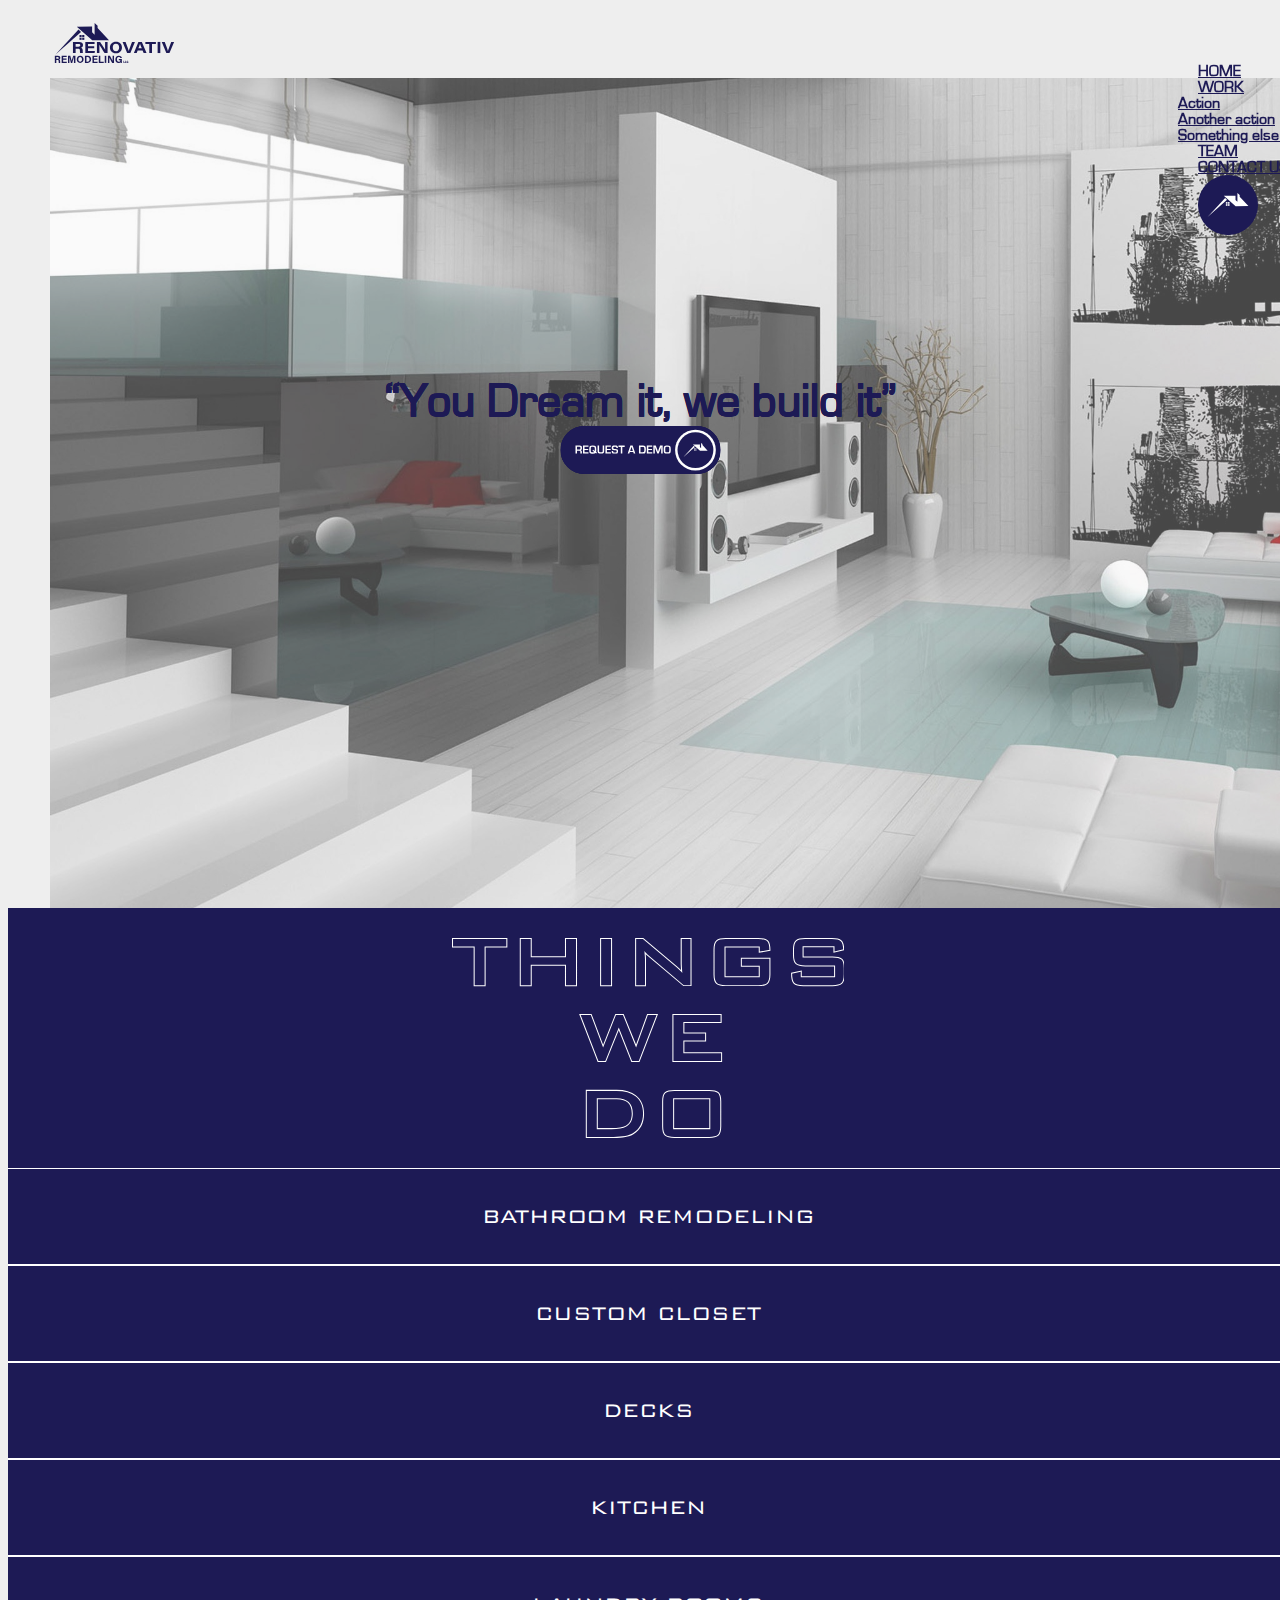
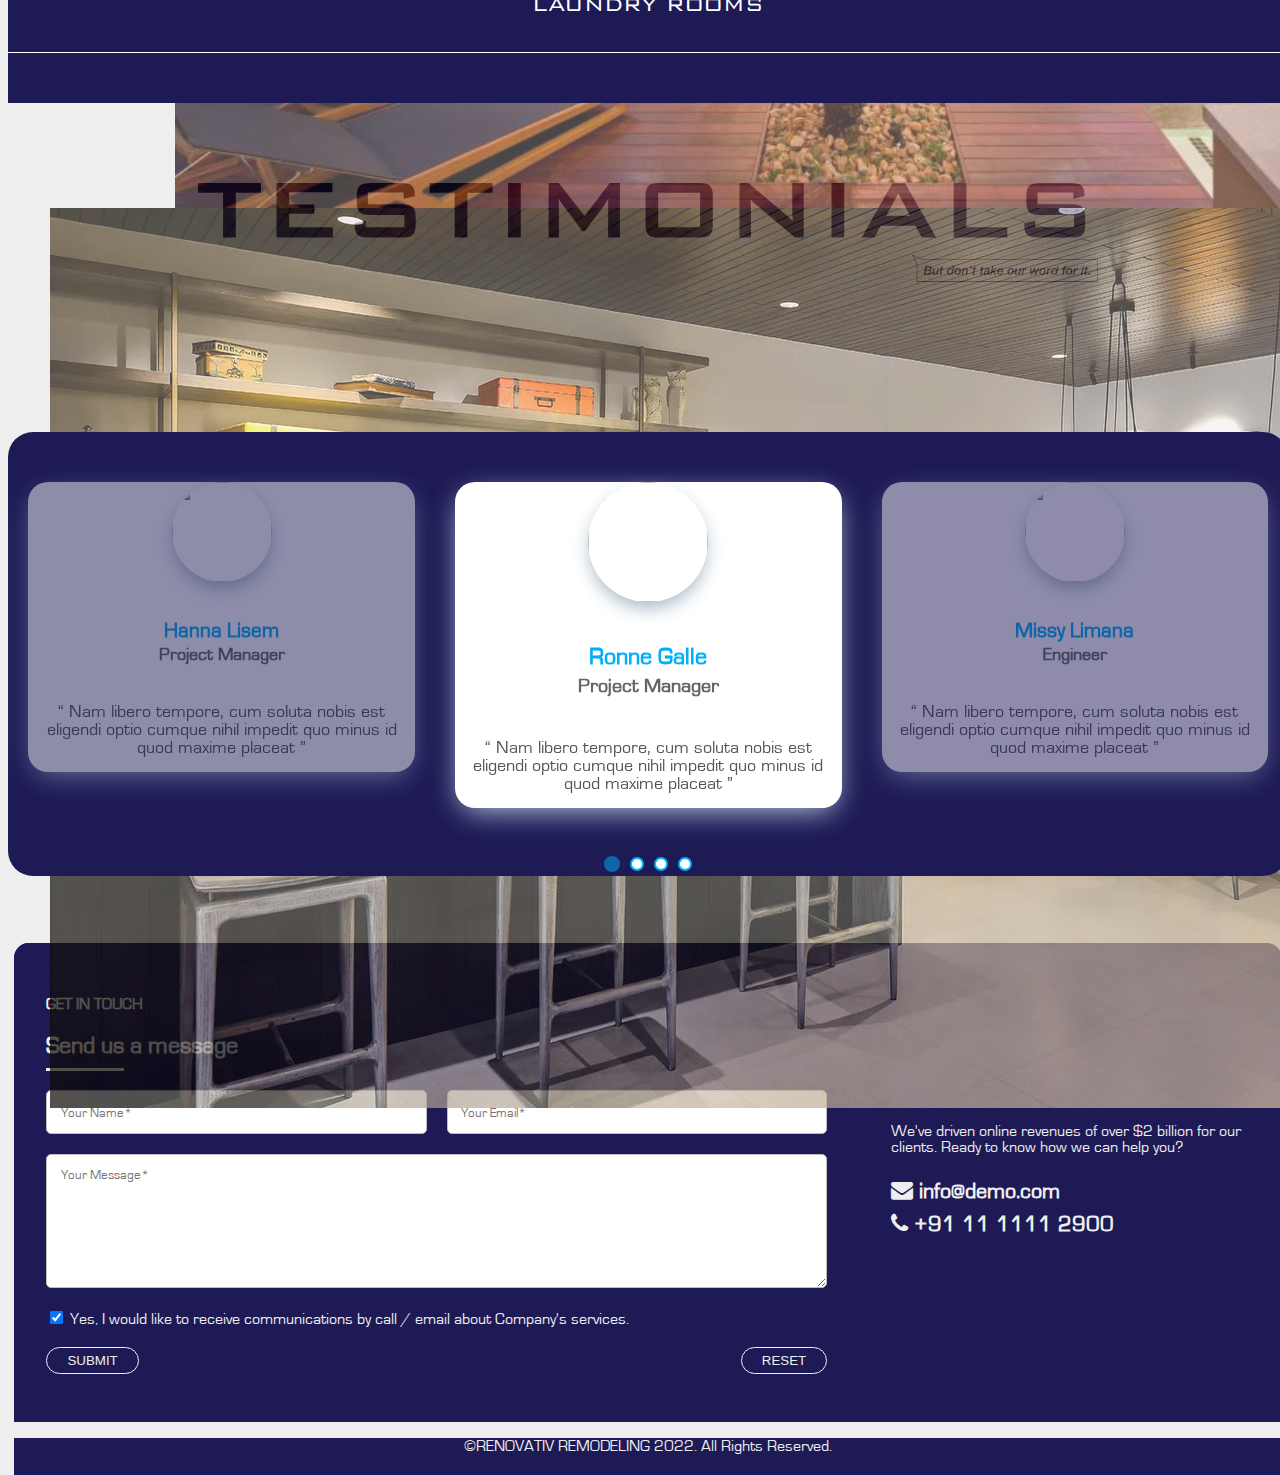
==== commit 8cda3107: "Add files via upload" ====
--- a/index.html
+++ b/index.html
@@ -23,12 +23,12 @@
           </div>
           
           <div class="side-nav">
-              <h2 class="abs-center nav-header">Nav</h2>
+              <h2 class="abs-center nav-header">Menu</h2>
               <ul class="abs-center nav-options">
-                  <li class="rela-block nav-link the-menu">HOME</li>
-                  <li class="rela-block nav-link">WORK</li>
+                  <li class="rela-block nav-link the-menu"><a href="index.html">HOME</a></li>
+                  <li class="rela-block nav-link"><a href="index.html">WORK</a></li>
                     
-                  <li class="rela-block nav-link">TEAM</li>
+                  <li class="rela-block nav-link"><a href="team.html">TEAM</a></li>
                   <li class="rela-block nav-link">CONTACT US</li>
               </ul>
           </div>
@@ -80,7 +80,7 @@
                   </ul>
                 </li>
                 <li class="nav-item">
-                  <a class="nav-link" href="#">TEAM</a>
+                  <a class="nav-link" href="team.html">TEAM</a>
                 </li>
                 <li class="nav-item">
                   <a class="nav-link" href="#">CONTACT US</a>
@@ -106,24 +106,172 @@
                 </div>
                 <div class="carousel-inner">
                   <div class="carousel-item active">
+                    <img src="img/1.jpg" alt="" srcset="">
                     <h1>
-                        “You Dream it, we build it”
+                      <span class="overtext">“You Dream it, we build it”</span><br>  
+                      <span >
+                        <svg class="demo_svg" xmlns="http://www.w3.org/2000/svg" viewBox="0 0 274.03 82.09">
+                        <defs>
+                            <style>
+                                .cls-1 {
+                                    fill: #1d1a55;
+                                }
+                    
+                                .cls-2 {
+                                    fill: #fff;
+                                }
+                            </style>
+                        </defs>
+                        <g id="Layer_2" data-name="Layer 2">
+                            <g id="Layer_1-2" data-name="Layer 1">
+                                <path class="cls-1" d="M233,82.09H41.05A41,41,0,1,1,41.05,0H233a41,41,0,0,1,0,82.09" />
+                                <path class="cls-2" d="M266.07,41.21A34.92,34.92,0,1,1,231.15,6.29a34.93,34.93,0,0,1,34.92,34.92" />
+                                <path class="cls-2"
+                                    d="M25.65,47.12V33.52h6.71a5.16,5.16,0,0,1,3.45.87,4.16,4.16,0,0,1,.95,3.14,5.77,5.77,0,0,1-.48,2.82,2.79,2.79,0,0,1-1.94,1v.09c1.51.1,2.27,1,2.27,2.64v3H34V44.64A1.84,1.84,0,0,0,32,42.54H28.23v4.58Zm2.58-6.75h3.71a2.37,2.37,0,0,0,1.76-.48A2.9,2.9,0,0,0,34.13,38a3.1,3.1,0,0,0-.37-1.88,2.19,2.19,0,0,0-1.64-.43H28.23Z" />
+                                <path class="cls-2" d="M41.12,35.69V39.2H47.5v1.9H41.12V45h6.79v2.17H38.54V33.52h9.31v2.17Z" />
+                                <path class="cls-2"
+                                    d="M62.48,45.3l-1.07,1.56L60.12,46q-1.27,1.27-4.83,1.28c-2.6,0-4.26-.39-5-1.17s-1.11-2.55-1.11-5.3q0-4.82,1-6.09t5-1.28q3.91,0,5,1.2t1.08,5.54a20.94,20.94,0,0,1-.27,4.18Zm-7.75-3,1.08-1.55,2.81,1.9c.05-.49.08-.82.08-1V38.58c0-1.27-.2-2.08-.62-2.43a4.71,4.71,0,0,0-2.8-.54c-1.73,0-2.74.23-3,.67s-.44,2-.44,4.63c0,2,.18,3.17.54,3.55s1.46.57,3.33.57a3.58,3.58,0,0,0,2.23-.61Z" />
+                                <path class="cls-2"
+                                    d="M72.24,33.52h2.58v9c0,1.89-.37,3.15-1.1,3.76s-2.21.91-4.46.91-3.92-.29-4.66-.86-1.11-1.8-1.11-3.66v-9.2h2.59v9.2c0,1,.18,1.64.53,1.91a5,5,0,0,0,2.54.4,4.84,4.84,0,0,0,2.56-.41c.35-.27.53-.94.53-2Z" />
+                                <path class="cls-2" d="M79.51,35.69V39.2h6.38v1.9H79.51V45H86.3v2.17H76.93V33.52h9.31v2.17Z" />
+                                <path class="cls-2"
+                                    d="M98.32,37.49H95.8a1.69,1.69,0,0,1,0-.28q-.09-1.16-.51-1.44a4,4,0,0,0-2-.3,5.46,5.46,0,0,0-2.39.34,1.54,1.54,0,0,0-.57,1.43c0,.85.16,1.37.46,1.54a10.19,10.19,0,0,0,3,.4q3,.16,3.93.87c.6.46.9,1.43.9,2.9,0,1.81-.35,3-1.05,3.5s-2.24.79-4.62.79c-2.13,0-3.55-.26-4.26-.77s-1-1.57-1-3.15v-.5h2.51v.29c0,1,.17,1.53.5,1.74a6.69,6.69,0,0,0,2.72.32,4.17,4.17,0,0,0,2.22-.37c.31-.24.48-.81.48-1.7a1.75,1.75,0,0,0-.37-1.31,2.77,2.77,0,0,0-1.57-.4l-1.42-.09c-2.16-.12-3.53-.42-4.13-.89s-.9-1.49-.9-3,.36-2.65,1.08-3.18,2.17-.79,4.32-.79,3.43.24,4.14.73A3.22,3.22,0,0,1,98.32,37Z" />
+                                <path class="cls-2" d="M105.86,35.83V47.12h-2.58V35.83H99.35V33.52h10.58v2.31Z" />
+                                <path class="cls-2"
+                                    d="M124.57,44.51H118.7l-.85,2.61h-2.73l4.52-13.6h3.88l4.6,13.6h-2.68Zm-.6-1.9-2.35-7.09-2.31,7.09Z" />
+                                <path class="cls-2"
+                                    d="M134.39,47.12V33.52h6.69c1.9,0,3.23.42,4,1.25s1.15,2.28,1.15,4.36q0,5.1-.92,6.54c-.61,1-2,1.45-4.14,1.45ZM137,45h3.67c1.24,0,2-.28,2.4-.85a8.27,8.27,0,0,0,.54-3.76,9.28,9.28,0,0,0-.48-3.83c-.33-.54-1.09-.82-2.3-.82H137Z" />
+                                <path class="cls-2" d="M150.41,35.69V39.2h6.38v1.9h-6.38V45h6.79v2.17h-9.37V33.52h9.31v2.17Z" />
+                                <path class="cls-2"
+                                    d="M175,33.52v13.6h-2.58V39.71c0-.59,0-1.26.05-2l.05-1,0-1h-.08l-.31.95-.3,1c-.28.85-.5,1.47-.65,1.88l-3,7.67h-2.35l-3-7.61c-.17-.42-.39-1-.66-1.88l-.31-1-.31-.94h-.08l.05,1,0,1q.06,1.16.06,2v7.41h-2.58V33.52h4.21l2.43,6.3c.17.44.38,1.07.66,1.88l.3.95.3.94h.09l.29-.94.3-.94c.25-.79.46-1.41.64-1.87l2.39-6.32Z" />
+                                <path class="cls-2"
+                                    d="M183.07,33.4q3.7,0,4.77,1.23t1.07,5.51c0,3.11-.36,5.08-1.07,5.89s-2.44,1.21-5.19,1.21c-2.47,0-4.07-.4-4.79-1.2s-1.09-2.56-1.09-5.28c0-3.25.36-5.28,1.07-6.11S180.29,33.4,183.07,33.4Zm-.2,2.21c-1.73,0-2.75.23-3,.67s-.44,2-.44,4.63c0,2,.17,3.12.52,3.52s1.35.6,3,.6,2.56-.22,2.88-.67.48-1.81.48-4.08-.15-3.63-.45-4S184.55,35.61,182.87,35.61Z" />
+                                <path class="cls-1" d="M261.86,41.21A30.71,30.71,0,1,1,231.15,10.5a30.71,30.71,0,0,1,30.71,30.71" />
+                                <rect class="cls-2" x="228.96" y="38.23" width="1.67" height="1.67" />
+                                <rect class="cls-2" x="231.08" y="38.23" width="1.67" height="1.67" />
+                                <rect class="cls-2" x="228.96" y="40.36" width="1.67" height="1.67" />
+                                <rect class="cls-2" x="231.08" y="40.36" width="1.67" height="1.67" />
+                                <polygon class="cls-2"
+                                    points="238.82 31.66 238.82 35.99 240.8 37.97 240.8 28.85 243.13 30.97 243.13 31.18 243.13 32.68 252.05 42.27 238.95 42.37 226.86 31.7 238.82 31.66" />
+                                <polygon class="cls-2" points="228.21 33.97 230.15 35.84 210.25 53.56 228.21 33.97" />
+                            </g>
+                        </g>
+                    </svg>
+                  </span>
+                        
                     </h1>
-                    <svg xmlns="http://www.w3.org/2000/svg" viewBox="0 0 274.03 82.09"><defs><style>.cls-1{fill:#1d1a55;}.cls-2{fill:#fff;}</style></defs><g id="Layer_2" data-name="Layer 2"><g id="Layer_1-2" data-name="Layer 1"><path class="cls-1" d="M233,82.09H41.05A41,41,0,1,1,41.05,0H233a41,41,0,0,1,0,82.09"/><path class="cls-2" d="M266.07,41.21A34.92,34.92,0,1,1,231.15,6.29a34.93,34.93,0,0,1,34.92,34.92"/><path class="cls-2" d="M25.65,47.12V33.52h6.71a5.16,5.16,0,0,1,3.45.87,4.16,4.16,0,0,1,.95,3.14,5.77,5.77,0,0,1-.48,2.82,2.79,2.79,0,0,1-1.94,1v.09c1.51.1,2.27,1,2.27,2.64v3H34V44.64A1.84,1.84,0,0,0,32,42.54H28.23v4.58Zm2.58-6.75h3.71a2.37,2.37,0,0,0,1.76-.48A2.9,2.9,0,0,0,34.13,38a3.1,3.1,0,0,0-.37-1.88,2.19,2.19,0,0,0-1.64-.43H28.23Z"/><path class="cls-2" d="M41.12,35.69V39.2H47.5v1.9H41.12V45h6.79v2.17H38.54V33.52h9.31v2.17Z"/><path class="cls-2" d="M62.48,45.3l-1.07,1.56L60.12,46q-1.27,1.27-4.83,1.28c-2.6,0-4.26-.39-5-1.17s-1.11-2.55-1.11-5.3q0-4.82,1-6.09t5-1.28q3.91,0,5,1.2t1.08,5.54a20.94,20.94,0,0,1-.27,4.18Zm-7.75-3,1.08-1.55,2.81,1.9c.05-.49.08-.82.08-1V38.58c0-1.27-.2-2.08-.62-2.43a4.71,4.71,0,0,0-2.8-.54c-1.73,0-2.74.23-3,.67s-.44,2-.44,4.63c0,2,.18,3.17.54,3.55s1.46.57,3.33.57a3.58,3.58,0,0,0,2.23-.61Z"/><path class="cls-2" d="M72.24,33.52h2.58v9c0,1.89-.37,3.15-1.1,3.76s-2.21.91-4.46.91-3.92-.29-4.66-.86-1.11-1.8-1.11-3.66v-9.2h2.59v9.2c0,1,.18,1.64.53,1.91a5,5,0,0,0,2.54.4,4.84,4.84,0,0,0,2.56-.41c.35-.27.53-.94.53-2Z"/><path class="cls-2" d="M79.51,35.69V39.2h6.38v1.9H79.51V45H86.3v2.17H76.93V33.52h9.31v2.17Z"/><path class="cls-2" d="M98.32,37.49H95.8a1.69,1.69,0,0,1,0-.28q-.09-1.16-.51-1.44a4,4,0,0,0-2-.3,5.46,5.46,0,0,0-2.39.34,1.54,1.54,0,0,0-.57,1.43c0,.85.16,1.37.46,1.54a10.19,10.19,0,0,0,3,.4q3,.16,3.93.87c.6.46.9,1.43.9,2.9,0,1.81-.35,3-1.05,3.5s-2.24.79-4.62.79c-2.13,0-3.55-.26-4.26-.77s-1-1.57-1-3.15v-.5h2.51v.29c0,1,.17,1.53.5,1.74a6.69,6.69,0,0,0,2.72.32,4.17,4.17,0,0,0,2.22-.37c.31-.24.48-.81.48-1.7a1.75,1.75,0,0,0-.37-1.31,2.77,2.77,0,0,0-1.57-.4l-1.42-.09c-2.16-.12-3.53-.42-4.13-.89s-.9-1.49-.9-3,.36-2.65,1.08-3.18,2.17-.79,4.32-.79,3.43.24,4.14.73A3.22,3.22,0,0,1,98.32,37Z"/><path class="cls-2" d="M105.86,35.83V47.12h-2.58V35.83H99.35V33.52h10.58v2.31Z"/><path class="cls-2" d="M124.57,44.51H118.7l-.85,2.61h-2.73l4.52-13.6h3.88l4.6,13.6h-2.68Zm-.6-1.9-2.35-7.09-2.31,7.09Z"/><path class="cls-2" d="M134.39,47.12V33.52h6.69c1.9,0,3.23.42,4,1.25s1.15,2.28,1.15,4.36q0,5.1-.92,6.54c-.61,1-2,1.45-4.14,1.45ZM137,45h3.67c1.24,0,2-.28,2.4-.85a8.27,8.27,0,0,0,.54-3.76,9.28,9.28,0,0,0-.48-3.83c-.33-.54-1.09-.82-2.3-.82H137Z"/><path class="cls-2" d="M150.41,35.69V39.2h6.38v1.9h-6.38V45h6.79v2.17h-9.37V33.52h9.31v2.17Z"/><path class="cls-2" d="M175,33.52v13.6h-2.58V39.71c0-.59,0-1.26.05-2l.05-1,0-1h-.08l-.31.95-.3,1c-.28.85-.5,1.47-.65,1.88l-3,7.67h-2.35l-3-7.61c-.17-.42-.39-1-.66-1.88l-.31-1-.31-.94h-.08l.05,1,0,1q.06,1.16.06,2v7.41h-2.58V33.52h4.21l2.43,6.3c.17.44.38,1.07.66,1.88l.3.95.3.94h.09l.29-.94.3-.94c.25-.79.46-1.41.64-1.87l2.39-6.32Z"/><path class="cls-2" d="M183.07,33.4q3.7,0,4.77,1.23t1.07,5.51c0,3.11-.36,5.08-1.07,5.89s-2.44,1.21-5.19,1.21c-2.47,0-4.07-.4-4.79-1.2s-1.09-2.56-1.09-5.28c0-3.25.36-5.28,1.07-6.11S180.29,33.4,183.07,33.4Zm-.2,2.21c-1.73,0-2.75.23-3,.67s-.44,2-.44,4.63c0,2,.17,3.12.52,3.52s1.35.6,3,.6,2.56-.22,2.88-.67.48-1.81.48-4.08-.15-3.63-.45-4S184.55,35.61,182.87,35.61Z"/><path class="cls-1" d="M261.86,41.21A30.71,30.71,0,1,1,231.15,10.5a30.71,30.71,0,0,1,30.71,30.71"/><rect class="cls-2" x="228.96" y="38.23" width="1.67" height="1.67"/><rect class="cls-2" x="231.08" y="38.23" width="1.67" height="1.67"/><rect class="cls-2" x="228.96" y="40.36" width="1.67" height="1.67"/><rect class="cls-2" x="231.08" y="40.36" width="1.67" height="1.67"/><polygon class="cls-2" points="238.82 31.66 238.82 35.99 240.8 37.97 240.8 28.85 243.13 30.97 243.13 31.18 243.13 32.68 252.05 42.27 238.95 42.37 226.86 31.7 238.82 31.66"/><polygon class="cls-2" points="228.21 33.97 230.15 35.84 210.25 53.56 228.21 33.97"/></g></g></svg>
+                   
                   </div>
                   <div class="carousel-item">
+                    <img src="img/2.jpeg" alt="" srcset="">
                     <h1>
-                        “You Dream it, we build it”
+                      <span class="overtext">“You Dream it, we build it”</span><br>  
+                      <span >
+                        <svg class="demo_svg" xmlns="http://www.w3.org/2000/svg" viewBox="0 0 274.03 82.09">
+                        <defs>
+                            <style>
+                                .cls-1 {
+                                    fill: #1d1a55;
+                                }
+                    
+                                .cls-2 {
+                                    fill: #fff;
+                                }
+                            </style>
+                        </defs>
+                        <g id="Layer_2" data-name="Layer 2">
+                            <g id="Layer_1-2" data-name="Layer 1">
+                                <path class="cls-1" d="M233,82.09H41.05A41,41,0,1,1,41.05,0H233a41,41,0,0,1,0,82.09" />
+                                <path class="cls-2" d="M266.07,41.21A34.92,34.92,0,1,1,231.15,6.29a34.93,34.93,0,0,1,34.92,34.92" />
+                                <path class="cls-2"
+                                    d="M25.65,47.12V33.52h6.71a5.16,5.16,0,0,1,3.45.87,4.16,4.16,0,0,1,.95,3.14,5.77,5.77,0,0,1-.48,2.82,2.79,2.79,0,0,1-1.94,1v.09c1.51.1,2.27,1,2.27,2.64v3H34V44.64A1.84,1.84,0,0,0,32,42.54H28.23v4.58Zm2.58-6.75h3.71a2.37,2.37,0,0,0,1.76-.48A2.9,2.9,0,0,0,34.13,38a3.1,3.1,0,0,0-.37-1.88,2.19,2.19,0,0,0-1.64-.43H28.23Z" />
+                                <path class="cls-2" d="M41.12,35.69V39.2H47.5v1.9H41.12V45h6.79v2.17H38.54V33.52h9.31v2.17Z" />
+                                <path class="cls-2"
+                                    d="M62.48,45.3l-1.07,1.56L60.12,46q-1.27,1.27-4.83,1.28c-2.6,0-4.26-.39-5-1.17s-1.11-2.55-1.11-5.3q0-4.82,1-6.09t5-1.28q3.91,0,5,1.2t1.08,5.54a20.94,20.94,0,0,1-.27,4.18Zm-7.75-3,1.08-1.55,2.81,1.9c.05-.49.08-.82.08-1V38.58c0-1.27-.2-2.08-.62-2.43a4.71,4.71,0,0,0-2.8-.54c-1.73,0-2.74.23-3,.67s-.44,2-.44,4.63c0,2,.18,3.17.54,3.55s1.46.57,3.33.57a3.58,3.58,0,0,0,2.23-.61Z" />
+                                <path class="cls-2"
+                                    d="M72.24,33.52h2.58v9c0,1.89-.37,3.15-1.1,3.76s-2.21.91-4.46.91-3.92-.29-4.66-.86-1.11-1.8-1.11-3.66v-9.2h2.59v9.2c0,1,.18,1.64.53,1.91a5,5,0,0,0,2.54.4,4.84,4.84,0,0,0,2.56-.41c.35-.27.53-.94.53-2Z" />
+                                <path class="cls-2" d="M79.51,35.69V39.2h6.38v1.9H79.51V45H86.3v2.17H76.93V33.52h9.31v2.17Z" />
+                                <path class="cls-2"
+                                    d="M98.32,37.49H95.8a1.69,1.69,0,0,1,0-.28q-.09-1.16-.51-1.44a4,4,0,0,0-2-.3,5.46,5.46,0,0,0-2.39.34,1.54,1.54,0,0,0-.57,1.43c0,.85.16,1.37.46,1.54a10.19,10.19,0,0,0,3,.4q3,.16,3.93.87c.6.46.9,1.43.9,2.9,0,1.81-.35,3-1.05,3.5s-2.24.79-4.62.79c-2.13,0-3.55-.26-4.26-.77s-1-1.57-1-3.15v-.5h2.51v.29c0,1,.17,1.53.5,1.74a6.69,6.69,0,0,0,2.72.32,4.17,4.17,0,0,0,2.22-.37c.31-.24.48-.81.48-1.7a1.75,1.75,0,0,0-.37-1.31,2.77,2.77,0,0,0-1.57-.4l-1.42-.09c-2.16-.12-3.53-.42-4.13-.89s-.9-1.49-.9-3,.36-2.65,1.08-3.18,2.17-.79,4.32-.79,3.43.24,4.14.73A3.22,3.22,0,0,1,98.32,37Z" />
+                                <path class="cls-2" d="M105.86,35.83V47.12h-2.58V35.83H99.35V33.52h10.58v2.31Z" />
+                                <path class="cls-2"
+                                    d="M124.57,44.51H118.7l-.85,2.61h-2.73l4.52-13.6h3.88l4.6,13.6h-2.68Zm-.6-1.9-2.35-7.09-2.31,7.09Z" />
+                                <path class="cls-2"
+                                    d="M134.39,47.12V33.52h6.69c1.9,0,3.23.42,4,1.25s1.15,2.28,1.15,4.36q0,5.1-.92,6.54c-.61,1-2,1.45-4.14,1.45ZM137,45h3.67c1.24,0,2-.28,2.4-.85a8.27,8.27,0,0,0,.54-3.76,9.28,9.28,0,0,0-.48-3.83c-.33-.54-1.09-.82-2.3-.82H137Z" />
+                                <path class="cls-2" d="M150.41,35.69V39.2h6.38v1.9h-6.38V45h6.79v2.17h-9.37V33.52h9.31v2.17Z" />
+                                <path class="cls-2"
+                                    d="M175,33.52v13.6h-2.58V39.71c0-.59,0-1.26.05-2l.05-1,0-1h-.08l-.31.95-.3,1c-.28.85-.5,1.47-.65,1.88l-3,7.67h-2.35l-3-7.61c-.17-.42-.39-1-.66-1.88l-.31-1-.31-.94h-.08l.05,1,0,1q.06,1.16.06,2v7.41h-2.58V33.52h4.21l2.43,6.3c.17.44.38,1.07.66,1.88l.3.95.3.94h.09l.29-.94.3-.94c.25-.79.46-1.41.64-1.87l2.39-6.32Z" />
+                                <path class="cls-2"
+                                    d="M183.07,33.4q3.7,0,4.77,1.23t1.07,5.51c0,3.11-.36,5.08-1.07,5.89s-2.44,1.21-5.19,1.21c-2.47,0-4.07-.4-4.79-1.2s-1.09-2.56-1.09-5.28c0-3.25.36-5.28,1.07-6.11S180.29,33.4,183.07,33.4Zm-.2,2.21c-1.73,0-2.75.23-3,.67s-.44,2-.44,4.63c0,2,.17,3.12.52,3.52s1.35.6,3,.6,2.56-.22,2.88-.67.48-1.81.48-4.08-.15-3.63-.45-4S184.55,35.61,182.87,35.61Z" />
+                                <path class="cls-1" d="M261.86,41.21A30.71,30.71,0,1,1,231.15,10.5a30.71,30.71,0,0,1,30.71,30.71" />
+                                <rect class="cls-2" x="228.96" y="38.23" width="1.67" height="1.67" />
+                                <rect class="cls-2" x="231.08" y="38.23" width="1.67" height="1.67" />
+                                <rect class="cls-2" x="228.96" y="40.36" width="1.67" height="1.67" />
+                                <rect class="cls-2" x="231.08" y="40.36" width="1.67" height="1.67" />
+                                <polygon class="cls-2"
+                                    points="238.82 31.66 238.82 35.99 240.8 37.97 240.8 28.85 243.13 30.97 243.13 31.18 243.13 32.68 252.05 42.27 238.95 42.37 226.86 31.7 238.82 31.66" />
+                                <polygon class="cls-2" points="228.21 33.97 230.15 35.84 210.25 53.56 228.21 33.97" />
+                            </g>
+                        </g>
+                    </svg>
+                  </span>
+                        
                     </h1>
-                    <svg xmlns="http://www.w3.org/2000/svg" viewBox="0 0 274.03 82.09"><defs><style>.cls-1{fill:#1d1a55;}.cls-2{fill:#fff;}</style></defs><g id="Layer_2" data-name="Layer 2"><g id="Layer_1-2" data-name="Layer 1"><path class="cls-1" d="M233,82.09H41.05A41,41,0,1,1,41.05,0H233a41,41,0,0,1,0,82.09"/><path class="cls-2" d="M266.07,41.21A34.92,34.92,0,1,1,231.15,6.29a34.93,34.93,0,0,1,34.92,34.92"/><path class="cls-2" d="M25.65,47.12V33.52h6.71a5.16,5.16,0,0,1,3.45.87,4.16,4.16,0,0,1,.95,3.14,5.77,5.77,0,0,1-.48,2.82,2.79,2.79,0,0,1-1.94,1v.09c1.51.1,2.27,1,2.27,2.64v3H34V44.64A1.84,1.84,0,0,0,32,42.54H28.23v4.58Zm2.58-6.75h3.71a2.37,2.37,0,0,0,1.76-.48A2.9,2.9,0,0,0,34.13,38a3.1,3.1,0,0,0-.37-1.88,2.19,2.19,0,0,0-1.64-.43H28.23Z"/><path class="cls-2" d="M41.12,35.69V39.2H47.5v1.9H41.12V45h6.79v2.17H38.54V33.52h9.31v2.17Z"/><path class="cls-2" d="M62.48,45.3l-1.07,1.56L60.12,46q-1.27,1.27-4.83,1.28c-2.6,0-4.26-.39-5-1.17s-1.11-2.55-1.11-5.3q0-4.82,1-6.09t5-1.28q3.91,0,5,1.2t1.08,5.54a20.94,20.94,0,0,1-.27,4.18Zm-7.75-3,1.08-1.55,2.81,1.9c.05-.49.08-.82.08-1V38.58c0-1.27-.2-2.08-.62-2.43a4.71,4.71,0,0,0-2.8-.54c-1.73,0-2.74.23-3,.67s-.44,2-.44,4.63c0,2,.18,3.17.54,3.55s1.46.57,3.33.57a3.58,3.58,0,0,0,2.23-.61Z"/><path class="cls-2" d="M72.24,33.52h2.58v9c0,1.89-.37,3.15-1.1,3.76s-2.21.91-4.46.91-3.92-.29-4.66-.86-1.11-1.8-1.11-3.66v-9.2h2.59v9.2c0,1,.18,1.64.53,1.91a5,5,0,0,0,2.54.4,4.84,4.84,0,0,0,2.56-.41c.35-.27.53-.94.53-2Z"/><path class="cls-2" d="M79.51,35.69V39.2h6.38v1.9H79.51V45H86.3v2.17H76.93V33.52h9.31v2.17Z"/><path class="cls-2" d="M98.32,37.49H95.8a1.69,1.69,0,0,1,0-.28q-.09-1.16-.51-1.44a4,4,0,0,0-2-.3,5.46,5.46,0,0,0-2.39.34,1.54,1.54,0,0,0-.57,1.43c0,.85.16,1.37.46,1.54a10.19,10.19,0,0,0,3,.4q3,.16,3.93.87c.6.46.9,1.43.9,2.9,0,1.81-.35,3-1.05,3.5s-2.24.79-4.62.79c-2.13,0-3.55-.26-4.26-.77s-1-1.57-1-3.15v-.5h2.51v.29c0,1,.17,1.53.5,1.74a6.69,6.69,0,0,0,2.72.32,4.17,4.17,0,0,0,2.22-.37c.31-.24.48-.81.48-1.7a1.75,1.75,0,0,0-.37-1.31,2.77,2.77,0,0,0-1.57-.4l-1.42-.09c-2.16-.12-3.53-.42-4.13-.89s-.9-1.49-.9-3,.36-2.65,1.08-3.18,2.17-.79,4.32-.79,3.43.24,4.14.73A3.22,3.22,0,0,1,98.32,37Z"/><path class="cls-2" d="M105.86,35.83V47.12h-2.58V35.83H99.35V33.52h10.58v2.31Z"/><path class="cls-2" d="M124.57,44.51H118.7l-.85,2.61h-2.73l4.52-13.6h3.88l4.6,13.6h-2.68Zm-.6-1.9-2.35-7.09-2.31,7.09Z"/><path class="cls-2" d="M134.39,47.12V33.52h6.69c1.9,0,3.23.42,4,1.25s1.15,2.28,1.15,4.36q0,5.1-.92,6.54c-.61,1-2,1.45-4.14,1.45ZM137,45h3.67c1.24,0,2-.28,2.4-.85a8.27,8.27,0,0,0,.54-3.76,9.28,9.28,0,0,0-.48-3.83c-.33-.54-1.09-.82-2.3-.82H137Z"/><path class="cls-2" d="M150.41,35.69V39.2h6.38v1.9h-6.38V45h6.79v2.17h-9.37V33.52h9.31v2.17Z"/><path class="cls-2" d="M175,33.52v13.6h-2.58V39.71c0-.59,0-1.26.05-2l.05-1,0-1h-.08l-.31.95-.3,1c-.28.85-.5,1.47-.65,1.88l-3,7.67h-2.35l-3-7.61c-.17-.42-.39-1-.66-1.88l-.31-1-.31-.94h-.08l.05,1,0,1q.06,1.16.06,2v7.41h-2.58V33.52h4.21l2.43,6.3c.17.44.38,1.07.66,1.88l.3.95.3.94h.09l.29-.94.3-.94c.25-.79.46-1.41.64-1.87l2.39-6.32Z"/><path class="cls-2" d="M183.07,33.4q3.7,0,4.77,1.23t1.07,5.51c0,3.11-.36,5.08-1.07,5.89s-2.44,1.21-5.19,1.21c-2.47,0-4.07-.4-4.79-1.2s-1.09-2.56-1.09-5.28c0-3.25.36-5.28,1.07-6.11S180.29,33.4,183.07,33.4Zm-.2,2.21c-1.73,0-2.75.23-3,.67s-.44,2-.44,4.63c0,2,.17,3.12.52,3.52s1.35.6,3,.6,2.56-.22,2.88-.67.48-1.81.48-4.08-.15-3.63-.45-4S184.55,35.61,182.87,35.61Z"/><path class="cls-1" d="M261.86,41.21A30.71,30.71,0,1,1,231.15,10.5a30.71,30.71,0,0,1,30.71,30.71"/><rect class="cls-2" x="228.96" y="38.23" width="1.67" height="1.67"/><rect class="cls-2" x="231.08" y="38.23" width="1.67" height="1.67"/><rect class="cls-2" x="228.96" y="40.36" width="1.67" height="1.67"/><rect class="cls-2" x="231.08" y="40.36" width="1.67" height="1.67"/><polygon class="cls-2" points="238.82 31.66 238.82 35.99 240.8 37.97 240.8 28.85 243.13 30.97 243.13 31.18 243.13 32.68 252.05 42.27 238.95 42.37 226.86 31.7 238.82 31.66"/><polygon class="cls-2" points="228.21 33.97 230.15 35.84 210.25 53.56 228.21 33.97"/></g></g></svg>
-
                   </div>
                   <div class="carousel-item">
+                    <img src="img/3.jpg" alt="" srcset="">
                     <h1>
-                        “You Dream it, we build it”
+                      <span class="overtext">“You Dream it, we build it”</span><br>  
+                      <span >
+                        <svg class="demo_svg" xmlns="http://www.w3.org/2000/svg" viewBox="0 0 274.03 82.09">
+                        <defs>
+                            <style>
+                                .cls-1 {
+                                    fill: #1d1a55;
+                                }
+                    
+                                .cls-2 {
+                                    fill: #fff;
+                                }
+                            </style>
+                        </defs>
+                        <g id="Layer_2" data-name="Layer 2">
+                            <g id="Layer_1-2" data-name="Layer 1">
+                                <path class="cls-1" d="M233,82.09H41.05A41,41,0,1,1,41.05,0H233a41,41,0,0,1,0,82.09" />
+                                <path class="cls-2" d="M266.07,41.21A34.92,34.92,0,1,1,231.15,6.29a34.93,34.93,0,0,1,34.92,34.92" />
+                                <path class="cls-2"
+                                    d="M25.65,47.12V33.52h6.71a5.16,5.16,0,0,1,3.45.87,4.16,4.16,0,0,1,.95,3.14,5.77,5.77,0,0,1-.48,2.82,2.79,2.79,0,0,1-1.94,1v.09c1.51.1,2.27,1,2.27,2.64v3H34V44.64A1.84,1.84,0,0,0,32,42.54H28.23v4.58Zm2.58-6.75h3.71a2.37,2.37,0,0,0,1.76-.48A2.9,2.9,0,0,0,34.13,38a3.1,3.1,0,0,0-.37-1.88,2.19,2.19,0,0,0-1.64-.43H28.23Z" />
+                                <path class="cls-2" d="M41.12,35.69V39.2H47.5v1.9H41.12V45h6.79v2.17H38.54V33.52h9.31v2.17Z" />
+                                <path class="cls-2"
+                                    d="M62.48,45.3l-1.07,1.56L60.12,46q-1.27,1.27-4.83,1.28c-2.6,0-4.26-.39-5-1.17s-1.11-2.55-1.11-5.3q0-4.82,1-6.09t5-1.28q3.91,0,5,1.2t1.08,5.54a20.94,20.94,0,0,1-.27,4.18Zm-7.75-3,1.08-1.55,2.81,1.9c.05-.49.08-.82.08-1V38.58c0-1.27-.2-2.08-.62-2.43a4.71,4.71,0,0,0-2.8-.54c-1.73,0-2.74.23-3,.67s-.44,2-.44,4.63c0,2,.18,3.17.54,3.55s1.46.57,3.33.57a3.58,3.58,0,0,0,2.23-.61Z" />
+                                <path class="cls-2"
+                                    d="M72.24,33.52h2.58v9c0,1.89-.37,3.15-1.1,3.76s-2.21.91-4.46.91-3.92-.29-4.66-.86-1.11-1.8-1.11-3.66v-9.2h2.59v9.2c0,1,.18,1.64.53,1.91a5,5,0,0,0,2.54.4,4.84,4.84,0,0,0,2.56-.41c.35-.27.53-.94.53-2Z" />
+                                <path class="cls-2" d="M79.51,35.69V39.2h6.38v1.9H79.51V45H86.3v2.17H76.93V33.52h9.31v2.17Z" />
+                                <path class="cls-2"
+                                    d="M98.32,37.49H95.8a1.69,1.69,0,0,1,0-.28q-.09-1.16-.51-1.44a4,4,0,0,0-2-.3,5.46,5.46,0,0,0-2.39.34,1.54,1.54,0,0,0-.57,1.43c0,.85.16,1.37.46,1.54a10.19,10.19,0,0,0,3,.4q3,.16,3.93.87c.6.46.9,1.43.9,2.9,0,1.81-.35,3-1.05,3.5s-2.24.79-4.62.79c-2.13,0-3.55-.26-4.26-.77s-1-1.57-1-3.15v-.5h2.51v.29c0,1,.17,1.53.5,1.74a6.69,6.69,0,0,0,2.72.32,4.17,4.17,0,0,0,2.22-.37c.31-.24.48-.81.48-1.7a1.75,1.75,0,0,0-.37-1.31,2.77,2.77,0,0,0-1.57-.4l-1.42-.09c-2.16-.12-3.53-.42-4.13-.89s-.9-1.49-.9-3,.36-2.65,1.08-3.18,2.17-.79,4.32-.79,3.43.24,4.14.73A3.22,3.22,0,0,1,98.32,37Z" />
+                                <path class="cls-2" d="M105.86,35.83V47.12h-2.58V35.83H99.35V33.52h10.58v2.31Z" />
+                                <path class="cls-2"
+                                    d="M124.57,44.51H118.7l-.85,2.61h-2.73l4.52-13.6h3.88l4.6,13.6h-2.68Zm-.6-1.9-2.35-7.09-2.31,7.09Z" />
+                                <path class="cls-2"
+                                    d="M134.39,47.12V33.52h6.69c1.9,0,3.23.42,4,1.25s1.15,2.28,1.15,4.36q0,5.1-.92,6.54c-.61,1-2,1.45-4.14,1.45ZM137,45h3.67c1.24,0,2-.28,2.4-.85a8.27,8.27,0,0,0,.54-3.76,9.28,9.28,0,0,0-.48-3.83c-.33-.54-1.09-.82-2.3-.82H137Z" />
+                                <path class="cls-2" d="M150.41,35.69V39.2h6.38v1.9h-6.38V45h6.79v2.17h-9.37V33.52h9.31v2.17Z" />
+                                <path class="cls-2"
+                                    d="M175,33.52v13.6h-2.58V39.71c0-.59,0-1.26.05-2l.05-1,0-1h-.08l-.31.95-.3,1c-.28.85-.5,1.47-.65,1.88l-3,7.67h-2.35l-3-7.61c-.17-.42-.39-1-.66-1.88l-.31-1-.31-.94h-.08l.05,1,0,1q.06,1.16.06,2v7.41h-2.58V33.52h4.21l2.43,6.3c.17.44.38,1.07.66,1.88l.3.95.3.94h.09l.29-.94.3-.94c.25-.79.46-1.41.64-1.87l2.39-6.32Z" />
+                                <path class="cls-2"
+                                    d="M183.07,33.4q3.7,0,4.77,1.23t1.07,5.51c0,3.11-.36,5.08-1.07,5.89s-2.44,1.21-5.19,1.21c-2.47,0-4.07-.4-4.79-1.2s-1.09-2.56-1.09-5.28c0-3.25.36-5.28,1.07-6.11S180.29,33.4,183.07,33.4Zm-.2,2.21c-1.73,0-2.75.23-3,.67s-.44,2-.44,4.63c0,2,.17,3.12.52,3.52s1.35.6,3,.6,2.56-.22,2.88-.67.48-1.81.48-4.08-.15-3.63-.45-4S184.55,35.61,182.87,35.61Z" />
+                                <path class="cls-1" d="M261.86,41.21A30.71,30.71,0,1,1,231.15,10.5a30.71,30.71,0,0,1,30.71,30.71" />
+                                <rect class="cls-2" x="228.96" y="38.23" width="1.67" height="1.67" />
+                                <rect class="cls-2" x="231.08" y="38.23" width="1.67" height="1.67" />
+                                <rect class="cls-2" x="228.96" y="40.36" width="1.67" height="1.67" />
+                                <rect class="cls-2" x="231.08" y="40.36" width="1.67" height="1.67" />
+                                <polygon class="cls-2"
+                                    points="238.82 31.66 238.82 35.99 240.8 37.97 240.8 28.85 243.13 30.97 243.13 31.18 243.13 32.68 252.05 42.27 238.95 42.37 226.86 31.7 238.82 31.66" />
+                                <polygon class="cls-2" points="228.21 33.97 230.15 35.84 210.25 53.56 228.21 33.97" />
+                            </g>
+                        </g>
+                    </svg></span>
+                        
                     </h1>
-                    <svg xmlns="http://www.w3.org/2000/svg" viewBox="0 0 274.03 82.09"><defs><style>.cls-1{fill:#1d1a55;}.cls-2{fill:#fff;}</style></defs><g id="Layer_2" data-name="Layer 2"><g id="Layer_1-2" data-name="Layer 1"><path class="cls-1" d="M233,82.09H41.05A41,41,0,1,1,41.05,0H233a41,41,0,0,1,0,82.09"/><path class="cls-2" d="M266.07,41.21A34.92,34.92,0,1,1,231.15,6.29a34.93,34.93,0,0,1,34.92,34.92"/><path class="cls-2" d="M25.65,47.12V33.52h6.71a5.16,5.16,0,0,1,3.45.87,4.16,4.16,0,0,1,.95,3.14,5.77,5.77,0,0,1-.48,2.82,2.79,2.79,0,0,1-1.94,1v.09c1.51.1,2.27,1,2.27,2.64v3H34V44.64A1.84,1.84,0,0,0,32,42.54H28.23v4.58Zm2.58-6.75h3.71a2.37,2.37,0,0,0,1.76-.48A2.9,2.9,0,0,0,34.13,38a3.1,3.1,0,0,0-.37-1.88,2.19,2.19,0,0,0-1.64-.43H28.23Z"/><path class="cls-2" d="M41.12,35.69V39.2H47.5v1.9H41.12V45h6.79v2.17H38.54V33.52h9.31v2.17Z"/><path class="cls-2" d="M62.48,45.3l-1.07,1.56L60.12,46q-1.27,1.27-4.83,1.28c-2.6,0-4.26-.39-5-1.17s-1.11-2.55-1.11-5.3q0-4.82,1-6.09t5-1.28q3.91,0,5,1.2t1.08,5.54a20.94,20.94,0,0,1-.27,4.18Zm-7.75-3,1.08-1.55,2.81,1.9c.05-.49.08-.82.08-1V38.58c0-1.27-.2-2.08-.62-2.43a4.71,4.71,0,0,0-2.8-.54c-1.73,0-2.74.23-3,.67s-.44,2-.44,4.63c0,2,.18,3.17.54,3.55s1.46.57,3.33.57a3.58,3.58,0,0,0,2.23-.61Z"/><path class="cls-2" d="M72.24,33.52h2.58v9c0,1.89-.37,3.15-1.1,3.76s-2.21.91-4.46.91-3.92-.29-4.66-.86-1.11-1.8-1.11-3.66v-9.2h2.59v9.2c0,1,.18,1.64.53,1.91a5,5,0,0,0,2.54.4,4.84,4.84,0,0,0,2.56-.41c.35-.27.53-.94.53-2Z"/><path class="cls-2" d="M79.51,35.69V39.2h6.38v1.9H79.51V45H86.3v2.17H76.93V33.52h9.31v2.17Z"/><path class="cls-2" d="M98.32,37.49H95.8a1.69,1.69,0,0,1,0-.28q-.09-1.16-.51-1.44a4,4,0,0,0-2-.3,5.46,5.46,0,0,0-2.39.34,1.54,1.54,0,0,0-.57,1.43c0,.85.16,1.37.46,1.54a10.19,10.19,0,0,0,3,.4q3,.16,3.93.87c.6.46.9,1.43.9,2.9,0,1.81-.35,3-1.05,3.5s-2.24.79-4.62.79c-2.13,0-3.55-.26-4.26-.77s-1-1.57-1-3.15v-.5h2.51v.29c0,1,.17,1.53.5,1.74a6.69,6.69,0,0,0,2.72.32,4.17,4.17,0,0,0,2.22-.37c.31-.24.48-.81.48-1.7a1.75,1.75,0,0,0-.37-1.31,2.77,2.77,0,0,0-1.57-.4l-1.42-.09c-2.16-.12-3.53-.42-4.13-.89s-.9-1.49-.9-3,.36-2.65,1.08-3.18,2.17-.79,4.32-.79,3.43.24,4.14.73A3.22,3.22,0,0,1,98.32,37Z"/><path class="cls-2" d="M105.86,35.83V47.12h-2.58V35.83H99.35V33.52h10.58v2.31Z"/><path class="cls-2" d="M124.57,44.51H118.7l-.85,2.61h-2.73l4.52-13.6h3.88l4.6,13.6h-2.68Zm-.6-1.9-2.35-7.09-2.31,7.09Z"/><path class="cls-2" d="M134.39,47.12V33.52h6.69c1.9,0,3.23.42,4,1.25s1.15,2.28,1.15,4.36q0,5.1-.92,6.54c-.61,1-2,1.45-4.14,1.45ZM137,45h3.67c1.24,0,2-.28,2.4-.85a8.27,8.27,0,0,0,.54-3.76,9.28,9.28,0,0,0-.48-3.83c-.33-.54-1.09-.82-2.3-.82H137Z"/><path class="cls-2" d="M150.41,35.69V39.2h6.38v1.9h-6.38V45h6.79v2.17h-9.37V33.52h9.31v2.17Z"/><path class="cls-2" d="M175,33.52v13.6h-2.58V39.71c0-.59,0-1.26.05-2l.05-1,0-1h-.08l-.31.95-.3,1c-.28.85-.5,1.47-.65,1.88l-3,7.67h-2.35l-3-7.61c-.17-.42-.39-1-.66-1.88l-.31-1-.31-.94h-.08l.05,1,0,1q.06,1.16.06,2v7.41h-2.58V33.52h4.21l2.43,6.3c.17.44.38,1.07.66,1.88l.3.95.3.94h.09l.29-.94.3-.94c.25-.79.46-1.41.64-1.87l2.39-6.32Z"/><path class="cls-2" d="M183.07,33.4q3.7,0,4.77,1.23t1.07,5.51c0,3.11-.36,5.08-1.07,5.89s-2.44,1.21-5.19,1.21c-2.47,0-4.07-.4-4.79-1.2s-1.09-2.56-1.09-5.28c0-3.25.36-5.28,1.07-6.11S180.29,33.4,183.07,33.4Zm-.2,2.21c-1.73,0-2.75.23-3,.67s-.44,2-.44,4.63c0,2,.17,3.12.52,3.52s1.35.6,3,.6,2.56-.22,2.88-.67.48-1.81.48-4.08-.15-3.63-.45-4S184.55,35.61,182.87,35.61Z"/><path class="cls-1" d="M261.86,41.21A30.71,30.71,0,1,1,231.15,10.5a30.71,30.71,0,0,1,30.71,30.71"/><rect class="cls-2" x="228.96" y="38.23" width="1.67" height="1.67"/><rect class="cls-2" x="231.08" y="38.23" width="1.67" height="1.67"/><rect class="cls-2" x="228.96" y="40.36" width="1.67" height="1.67"/><rect class="cls-2" x="231.08" y="40.36" width="1.67" height="1.67"/><polygon class="cls-2" points="238.82 31.66 238.82 35.99 240.8 37.97 240.8 28.85 243.13 30.97 243.13 31.18 243.13 32.68 252.05 42.27 238.95 42.37 226.86 31.7 238.82 31.66"/><polygon class="cls-2" points="228.21 33.97 230.15 35.84 210.25 53.56 228.21 33.97"/></g></g></svg>
-
                   </div>
                   <!-- <ol class="carousel-indicators">
                     <button type="button" data-bs-target="#carouselExampleDark" data-bs-slide-to="0" class="active" aria-current="true" aria-label="Slide 1"></button>
--- a/css/styles.css
+++ b/css/styles.css
@@ -108,9 +108,19 @@
     color: #eee;
   }
 
+  .abs-center li a{
+    color: #eee;
+    text-decoration: none;
+  }
+
+  .abs-center li:hover a{
+    /* color: #1D1A55; */
+    text-decoration: none;
+  }
+
   .abs-center li:hover{
     border-radius: 15px;
-    background-color: #eee;
+    /* background-color: #eee; */
     color: #1D1A55 !important;
   }
   @media (max-width: 991px) {
@@ -340,6 +350,7 @@
   .nav-button.nav-open .nav-bars,
   .nav-button.black .nav-bars {
     background-color: #1D1A55;
+    border-radius: 100%;
   }
   .nav-button.nav-open .nav-bars:before,
   .nav-button.black .nav-bars:before,
@@ -386,19 +397,41 @@
 }
 
 .carousel-item {
-  top: 35vh;
+  top: 80px;
   align-items: center;
   text-align: center;
 }
+.carousel-item img{
+  opacity: .7;
+  margin-left: auto;
+margin-right: auto;
+display: block;
+  height: 100%;
+}
+.carousel-text{
+   position: absolute;
+  top: 50%;
+  left: 50%;
+  transform: translate(-50%, -50%);
+}
 
 .carousel-item h1 {
+  position: absolute;
+  top: 45%;
+  left: 50%;
+  transform: translate(-50%, -50%);
+  
+}
+.overtext{
+  
   color: #1D1A55;
-  font-size: 5em;
+  font-size: 1.5em;
   font-weight: bold;
 }
 
-.carousel-item svg {
-  width: 15em;
+.demo_svg {
+  
+  width: 5em !important;
 }
 
 
@@ -408,6 +441,15 @@
   width: 15px !important;
   height: 15px !important;
   border-radius: 100%;
+}
+
+
+
+@media (max-width: 1024px) {
+  .carousel-item h1 {
+    width: 100vw;
+    
+  }
 }
 
 /* THINGS WE DO */
@@ -742,6 +784,135 @@
     color: #eee;
   }
 
+/* TEAM */
+.team_con{
+  left: 0;
+  right: 0;
+  width: 100vw;
+  /* margin-left: 50%; */
+  position: absolute;
+  height: fit-content;
+  bottom: 0;
+}
+.team_row{
+  margin-top: 10px;
+  height: fit-content;
+  bottom: 0;
+}
+
+.team_div{
+  max-height: 100vh;
+  height: 100vh;
+  width: 100vw;
+}
+
+.team_text{
+  margin: auto;
+  display: block;
+  border-radius: 15px;
+  font-family: BankGothic;
+  font-weight: bold;
+  font-size: 23px;
+  text-align: center;
+  top: 100px;
+  border: #1D1A55 solid 2px;
+  max-width: 95%;
+  height: fit-content;
+  width: 700px;
+}
+
+.team_text p{
+  margin-bottom: 0;
+}
+
+.team_intro{
+  margin: auto;
+  position: relative;
+  max-width: fit-content;
+  /* border: #1D1A55 1px solid; */
+  /* width: 1100px; */
+  height: 70vh;
+}
+.vativ_l_1{
+  right: 0;
+}
+.vativ_l_1 svg{
+  height: 100%;
+}
+.team_des{
+  max-width: 370px;
+  height: 50%;
+  margin: auto;
+  text-align: center;
+  color: #1D1A55;
+}
+.team_des h2{
+  font-size: 1.5em;
+}
+.team_des img{
+  padding-top: 15px;
+  margin: auto;
+  max-width: 200px;
+  max-height: 200px;
+}
+
+.team_div_2{
+  position: absolute;
+  margin: auto;
+  width: 100vw;
+  padding-top: 20px;
+  height: fit-content;
+}
+
+
+@media (max-width: 1024px) {
+  .team_div{
+    padding: 0;
+    height: fit-content;
+    width: 100vw;
+  }
+  .team_div_2{
+    padding: 0;
+    height: fit-content;
+    width: 100vw;
+  }
+  .team_con{
+    padding: 90px 10px 10px 10px;
+    position: relative;
+    height: fit-content;
+  }
+  .team_con_2{
+    padding: 5px 10px 10px 10px;
+    position: relative;
+    height: fit-content;
+  }
+  .vativ_l_1 svg{
+    width: 100%;
+  }
+  .team_intro{
+    height: 50vh;
+  }
+  .team_row{
+    position: relative;
+  }
+  .team_des h2{
+    font-size: .7em;
+  }
+}
+
+
+
+
+
+
+
+
+
+
+
+
+
+
 
 
 
